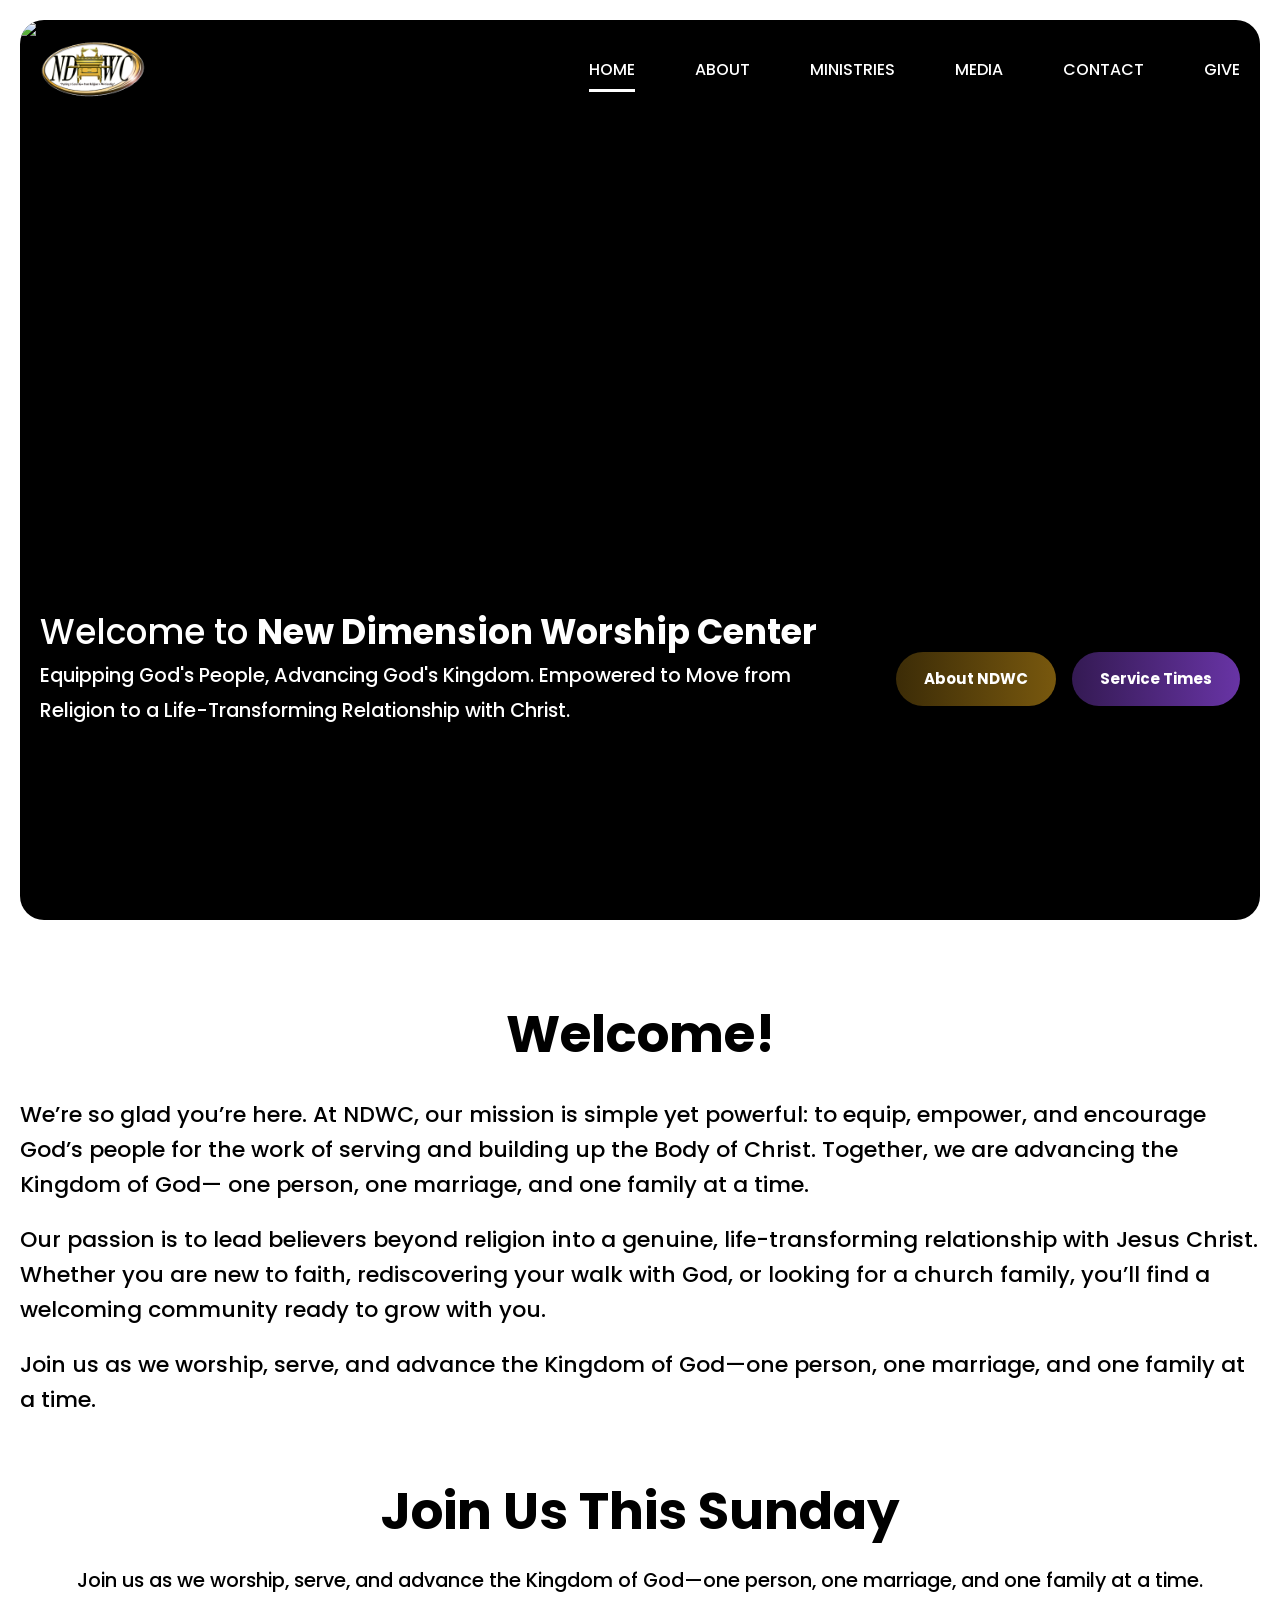
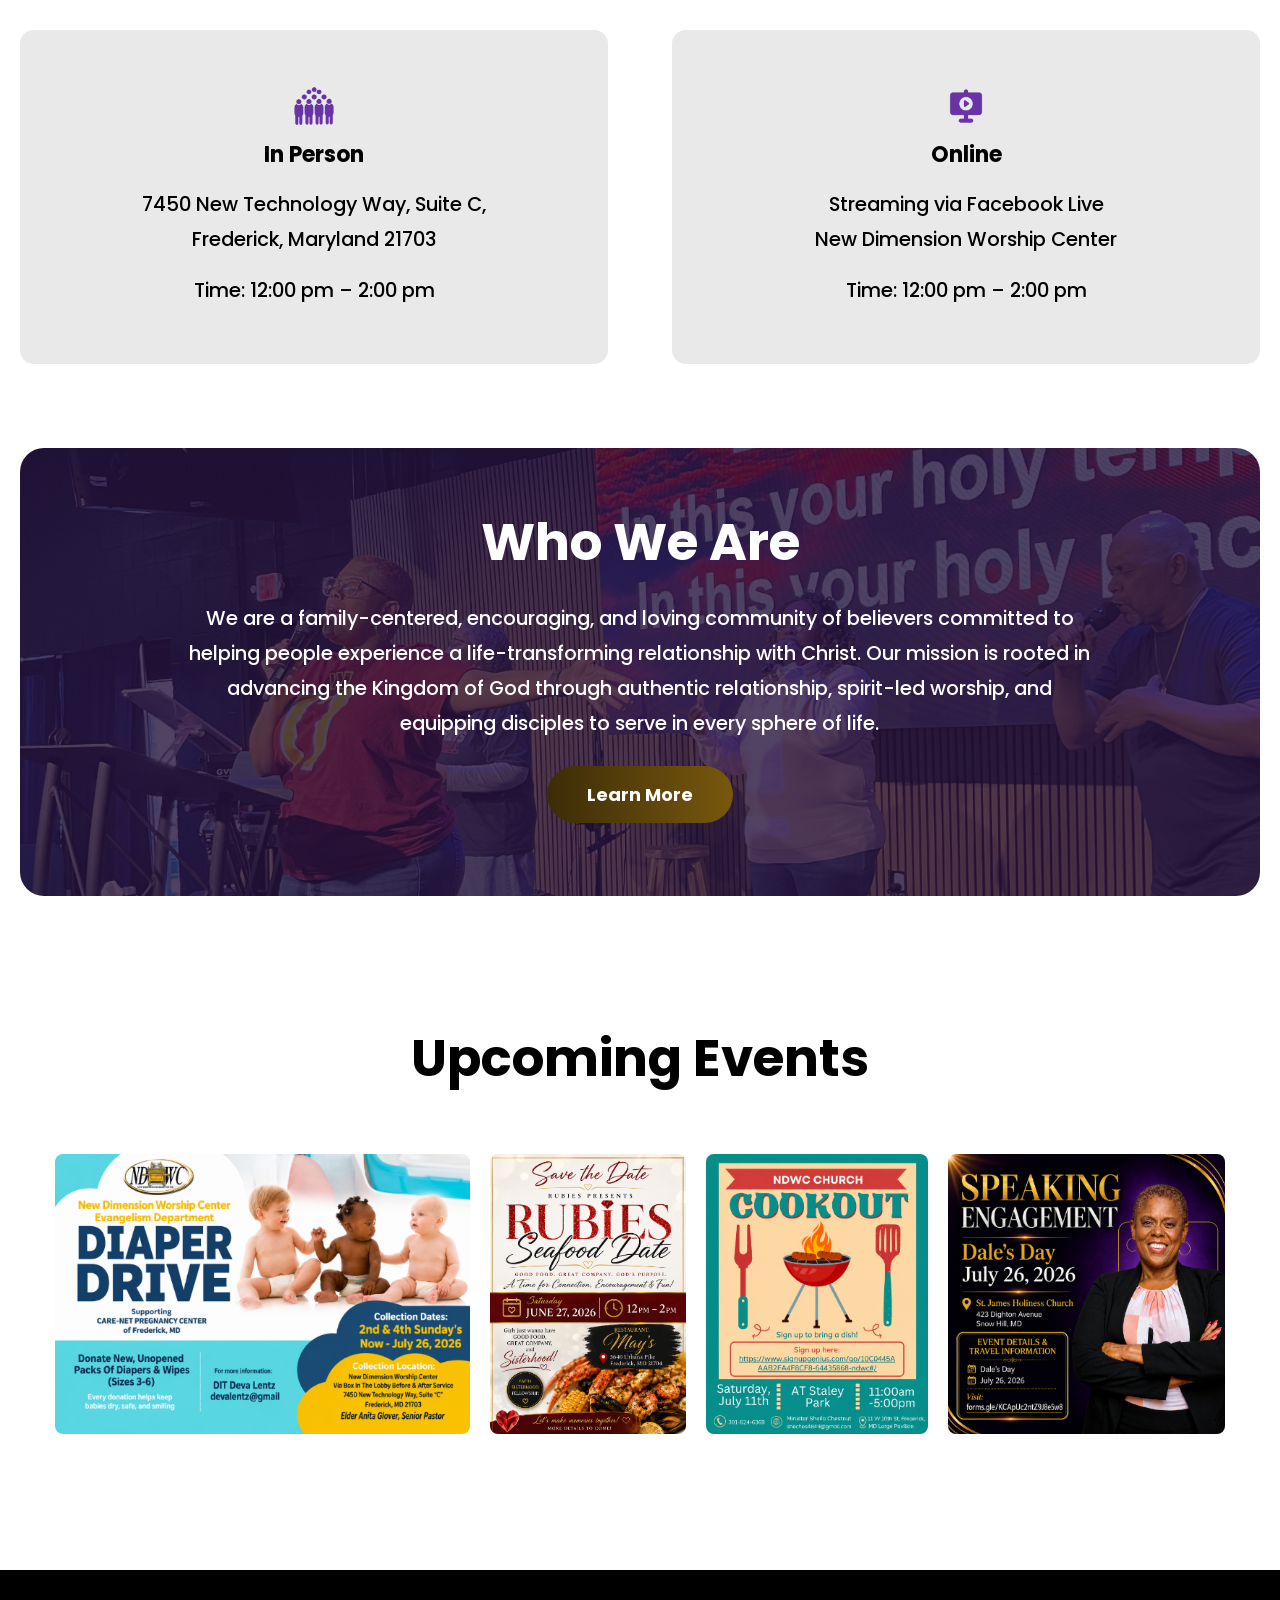
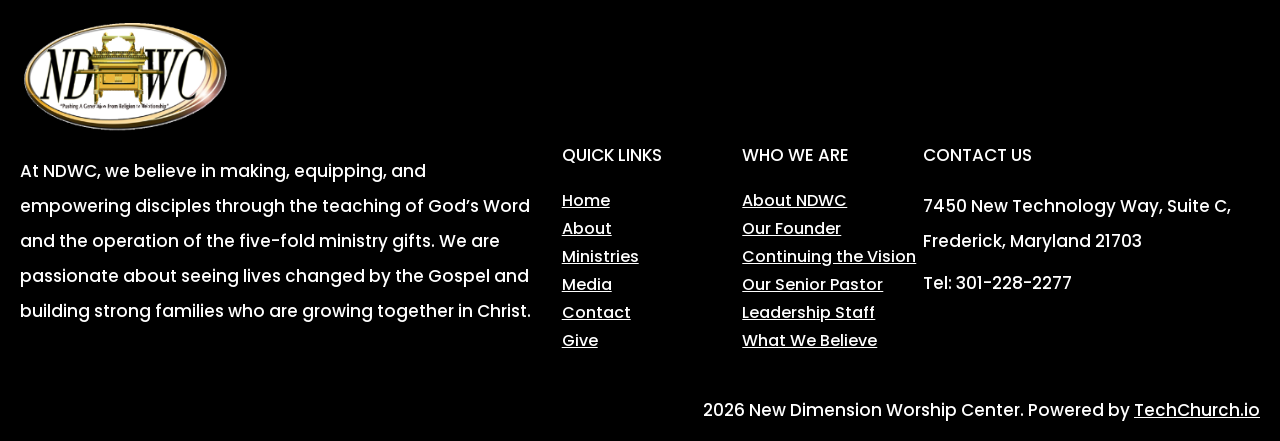
==== index.html @ 362e51f1 "mobile nav updates" ====
<!DOCTYPE html>
<html lang="en">
<head>
    <meta charset="UTF-8">
    <meta name="viewport" content="width=device-width, initial-scale=1.0">
    <meta name="description" content=" Making Possibilities Happen in a
Place That Feels Like">
<link rel="stylesheet" href="src/output.css">
<link rel="icon" href="assets/images/Image 1.svg" type="image/x-icon">
  <link rel="stylesheet" href="https://unpkg.com/aos@next/dist/aos.css" />

    <title>New Dimension Worship Center</title>
</head>
<body>
  <div class="min-h-screen bg-white text-black">
    <!-- Hero + Navbar (matches Home.png layout) -->
    <header class="relative overflow-hidden rounded-3xl bg-black m-5 min-h-[100vh]">
      <div class="absolute inset-0">
        <img
          src="assets/images/home-hero-bg.png"
          alt="Hero background"
          class="h-full w-full object-cover object-center"
        />
       
      </div>

      <nav id="mainNavbar" class="relative z-20">
        <div class="mx-auto flex max-w-[1380px] items-center justify-between px-5 py-5">
          <a href="index.html" class="flex items-center gap-2" aria-label="Home">
            <img
              src="assets/images/Transparent-Logo_logo.png"
              alt="NDWC logo"
              class="h-15 w-auto"
            />
            <span class="sr-only">Home</span>
          </a>

          <!-- Desktop nav -->
          <div class="hidden items-center gap-15 text-[16px] font-medium text-white lg:flex">
            <a href="index.html" class=" hover:opacity-100 nav-link " id="active">Home</a>

            <div class="relative dropdown-container">
              <a href="about.html" class="flex items-center nav-link gap-2  hover:opacity-100">
                About
               
              </a>
             <div class="dropdown-menu absolute left-0 top-full mt-3 hidden w-56 rounded-xl bg-white py-2 shadow-2xl ring-1 ring-white/10">
                <a href="about.html#about-ndwc" class="dropdown">About NDWC</a>
                <a href="about.html#our-founder" class="dropdown">Our Founder</a>
                <a href="about.html#continuing-the-vision" class="dropdown">Continuing the Vision</a>
                <a href="about.html#our-senior-pastor" class="dropdown">Our Senior Pastor</a>
                <a href="about.html#ministerial-staff" class="dropdown">Leadership Staff</a>
                <a href="about.html#what-we-believe" class="dropdown">What We Believe</a>
              </div>
            </div>

             <div class="relative dropdown-container">
              <a href="ministries.html" class="flex items-center nav-link gap-2  hover:opacity-100" >
                Ministries
               
              </a>
             <div class="dropdown-menu absolute left-0 top-full mt-3 hidden w-56 rounded-xl bg-white py-2 shadow-2xl ring-1 ring-white/10">
                <a href="ministries.html#ministry-structure" class="dropdown">Ministry Structure</a>
                <a href="ministries.html#how-we-serve" class="dropdown">How We Serve</a>
                <a href="ministries.html#marriage-ministry" class="dropdown">Marriage Ministry </a>
                <a href="ministries.html#men-ministry" class="dropdown">Men’s Ministry</a>
                <a href="ministries.html#women-ministry" class="dropdown">Women’s Ministry</a>
                <a href="ministries.html#childeren-youth" class="dropdown">Children, Youth & Teens </a>
                <a href="ministries.html#young-adult" class="dropdown">Young Adults</a>
              </div>
            </div>
            <a href="media.html" class=" hover:opacity-100 nav-link">Media</a>
            <a href="contact.html" class=" hover:opacity-100 nav-link">Contact</a>
            <a href="give.html" class=" hover:opacity-100 nav-link">Give</a>
          </div>

          <!-- Mobile toggle -->
          <div class="lg:hidden">
            <button onclick="toggleMenu()" id="menuToggleBtn" aria-label="Open menu">
              <svg id="menuIcon" class="h-7 w-7 text-white" fill="none" stroke="currentColor" viewBox="0 0 24 24">
                <path id="menuIconPath" stroke-linecap="round" stroke-linejoin="round" stroke-width="2"
                  d="M4 6h16M4 12h16M4 18h16" />
              </svg>
            </button>
          </div>
        </div>

        <!-- Mobile Menu -->
        <div id="mobileMenu" class="lg:hidden hidden border-t border-white/10 bg-black/90 px-5 py-5">
          <nav class="flex flex-col gap-4 text-sm font-bold uppercase text-white">
            <a href="index.html" class="mobile-link">Home</a>
            
            <div>
              <button class="mobile-dropdown-toggle flex items-center justify-between w-full text-left hover:opacity-80">About
                <svg class="w-4 h-4 transition-transform" fill="none" stroke="currentColor" viewBox="0 0 24 24">
                  <path stroke-linecap="round" stroke-linejoin="round" stroke-width="2" d="M19 14l-7 7m0 0l-7-7m7 7V3"/>
                </svg>
              </button>
              <div class="mobile-submenu overflow-hidden" style="max-height: 0px;">
                <a href="about.html#about-ndwc" class="mobile-link block pl-4 py-2">About NDWC</a>
                <a href="about.html#our-founder" class="mobile-link block pl-4 py-2">Our Founder</a>
                <a href="about.html#continuing-the-vision" class="mobile-link block pl-4 py-2">Continuing the Vision</a>
                <a href="about.html#our-senior-pastor" class="mobile-link block pl-4 py-2">Our Senior Pastor</a>
                <a href="about.html#ministerial-staff" class="mobile-link block pl-4 py-2">Leadership Staff</a>
                <a href="about.html#what-we-believe" class="mobile-link block pl-4 py-2">What We Believe</a>
              </div>
            </div>
            
            <div>
              <button class="mobile-dropdown-toggle flex items-center justify-between w-full text-left hover:opacity-80">Ministries
                <svg class="w-4 h-4 transition-transform" fill="none" stroke="currentColor" viewBox="0 0 24 24">
                  <path stroke-linecap="round" stroke-linejoin="round" stroke-width="2" d="M19 14l-7 7m0 0l-7-7m7 7V3"/>
                </svg>
              </button>
              <div class="mobile-submenu overflow-hidden" style="max-height: 0px;">
                <a href="ministries.html#ministry-structure" class="mobile-link block pl-4 py-2">Ministry Structure</a>
                <a href="ministries.html#how-we-serve" class="mobile-link block pl-4 py-2">How We Serve</a>
                <a href="ministries.html#marriage-ministry" class="mobile-link block pl-4 py-2">Marriage Ministry</a>
                <a href="ministries.html#men-ministry" class="mobile-link block pl-4 py-2">Men's Ministry</a>
                <a href="ministries.html#women-ministry" class="mobile-link block pl-4 py-2">Women's Ministry</a>
                <a href="ministries.html#childeren-youth" class="mobile-link block pl-4 py-2">Children, Youth & Teens</a>
                <a href="ministries.html#young-adult" class="mobile-link block pl-4 py-2">Young Adults</a>
              </div>
            </div>
            
            <a href="media.html" class="mobile-link">Media</a>
            <a href="contact.html" class="mobile-link">Contact</a>
            <a href="give.html" class="mobile-link">Give</a>
          </nav>
        </div>
      </nav>

      <div class="relative z-10 mx-auto max-w-[1380px] px-5 pb-10 pt-[33vh] md:pt-[43vh] lg:pt-[54vh]">
        <div class="flex  flex-col md:flex-row justify-between  gap-10 ">
          <div class=" text-white max-w-[100%] md:max-w-[67%]">
            <h3 >Welcome to <span class="font-bold"> New Dimension Worship Center </span></h3>
            <p class="small-p">
              Equipping God's People, Advancing God's Kingdom. Empowered to Move from
              Religion to a Life-Transforming Relationship with Christ.
            </p>
          </div>

          <div class="mt-6 flex flex-wrap gap-4 items-center max-w-[100%] md:max-w-[33%] ">
            <a href="about.html#about-ndwc" class="btn">About NDWC</a>
            <a href="#times" class="transparent-btn">Service Times</a>
          </div>
        </div>
      </div>
    </header>

    <!-- Welcome -->
    <section class="mx-auto max-w-[1320px] px-5 py-14 ">
      <h2 class="large-heading text-center">Welcome!</h2>
      <div class="mx-auto mt-6 space-y-5  leading-6 ">
        <p>
          We’re so glad you’re here. At NDWC, our mission is simple yet powerful: to equip, empower, and encourage God’s
          people for the work of serving and building up the Body of Christ. Together, we are advancing the Kingdom of God—
          one person, one marriage, and one family at a time.
        </p>
        <p>
          Our passion is to lead believers beyond religion into a genuine, life-transforming relationship with Jesus Christ.
          Whether you are new to faith, rediscovering your walk with God, or looking for a church family, you’ll find a
          welcoming community ready to grow with you.
        </p>
        <p>
          Join us as we worship, serve, and advance the Kingdom of God—one person, one marriage, and one family at a time.
        </p>
      </div>
    </section>

    <!-- Join Us This Sunday -->
    <section class="mx-auto max-w-[1280px] px-5 pb-16 text-center" id="times">
      <h2 class="large-heading text-center">Join Us This Sunday</h2>
      <p class=" mt-3 small-p ">
      Join us as we worship, serve, and advance the Kingdom of God—one person, one marriage, and one family at a time. </p>

      <div class="mt-8 grid grid-cols-1 gap-6 md:gap-10 lg:gap-16 md:grid-cols-2">
        <div class="rounded-[14px] bg-[#e9e9e9] px-6 py-10 md:py-14 text-center">
          <img src="assets/images/In_person.svg" alt="In person" class="mx-auto h-10 w-10" />
          <h4 class="mt-3 font-bold">In Person</h4>
          <p class="mt-4 small-p">
            7450 New Technology Way, Suite C,<br />
            Frederick, Maryland 21703
          </p>
          <p class="mt-4 small-p">Time: 12:00 pm – 2:00 pm</p>
        </div>

        <div class="rounded-[14px] bg-[#e9e9e9] px-6 py-10 md:py-14 text-center">
          <img src="assets/images/online.svg" alt="Online" class="mx-auto h-10 w-10" />
          <h4 class="mt-3 font-bold">Online</h4>
          <p class="mt-4 small-p">
            Streaming via Facebook Live<br />
            New Dimension Worship Center
          </p>
          <p class="mt-4 small-p">Time: 12:00 pm – 2:00 pm</p>
        </div>
      </div>
    </section>

    <!-- Who We Are -->
    <section class="mx-auto  m-5 px-5 pb-16">
      <div class="rounded-3xl  px-6 py-10 text-center text-white md:px-14 md:py-14 relative">

          <img
    src="assets/images/who-we-are.png"
    alt="who we are"
    class="absolute inset-0 w-full h-full object-cover rounded-3xl"
  />
  <!-- <div class="absolute inset-0 bg-[rgba(104,52,165,0.5)] rounded-3xl"></div> -->
<div class="relative z-10">
        <h2 class="text-white large-heading">Who We Are</h2>
        <p class="mx-auto mt-5 max-w-full md:max-w-[82%] small-p leading-6 text-white">
          We are a family-centered, encouraging, and loving community of believers committed to helping people experience a
          life-transforming relationship with Christ. Our mission is rooted in advancing the Kingdom of God through
          authentic relationship, spirit-led worship, and equipping disciples to serve in every sphere of life.
        </p>
        <div class="mt-10 pb-2 mb-2 md:mb-6">
          <a href="about.html#about-ndwc" class="large-btn">Learn More</a>
        </div>
        </div>
      </div>
    </section>

    <!-- Upcoming Events -->

<section class="mx-auto max-w-[1250px] pt-10 px-5 pb-20 text-center">
  <h2 class="large-heading">Upcoming Events</h2>

  <div class="mx-auto max-w-[1320px] flex flex-col md:flex-row gap-5 px-5 py-14">
    <div class="img-card" onclick="openLightbox('assets/images/diaper_drive.png', 'Diaper Drive')">
      <img src="assets/images/diaper_drive.png" alt="Diaper Drive">
    </div>
    <div class="img-card" onclick="openLightbox('assets/images/bubies.png', 'Bubies')">
      <img src="assets/images/bubies.png" alt="Bubies">
    </div>
    <div class="img-card" onclick="openLightbox('assets/images/cookout.png', 'Cookout')">
      <img src="assets/images/cookout.png" alt="Cookout">
    </div>
    <div class="img-card" onclick="openLightbox('assets/images/speaking_engagement_day.png', 'Speaking Engagement Day')">
      <img src="assets/images/speaking_engagement_day.png" alt="Speaking Engagement Day">
    </div>
  </div>
</section>

<!-- Lightbox -->
<div class="lightbox-overlay" id="lightboxOverlay" onclick="closeLightbox(event)">
  <div class="lightbox-inner" onclick="event.stopPropagation()">
    <div class="lightbox-close" onclick="closeLightbox()" aria-label="Close">&times;</div>
    <img id="lightboxImg" src="" alt="">
  </div>
</div>



    <!-- Footer -->
    <footer class="bg-black text-white">
      <div class="mx-auto max-w-[1380px] px-5 py-12">
         <div class="md:col-span-3">
            <img src="assets/images/Transparent-Logo_logo.png" alt="NDWC Logo" class="h-30 w-auto" />
            
          </div>
        <div class="grid grid-cols-1 gap-6 md:grid-cols-4 lg:grid-cols-7">
          <div class="md:col-span-3">
                       <p class="mt-4 footer-p">
              At NDWC, we believe in making, equipping, and empowering disciples through the teaching of God’s Word and the operation of the five-fold ministry gifts. We are passionate about seeing lives changed by the Gospel and building strong families who are growing together in Christ. 
            </p>
          </div>

          <div>
            <p class="footer-p" >QUICK LINKS</p>
            <ul class="mt-4 space-y-1  text-white">
              <li><a class="footer-link" href="index.html">Home</a></li>
              <li><a class="footer-link" href="about.html">About</a></li>
              <li><a class="footer-link" href="ministries.html">Ministries</a></li>
              <li><a class="footer-link" href="media.html">Media</a></li>
              <li><a class="footer-link" href="contact.html">Contact</a></li>
              <li><a class="footer-link" href="give.html">Give</a></li>
            </ul>
          </div>

          <div class="w-[180px] pr-1">
            <p class="footer-p" >WHO WE ARE</p>
            <ul class="mt-4 space-y-1  text-white">
              <li><a class="footer-link" href="about.html">About NDWC</a></li>
              <li><a class="footer-link" href="about.html#our-founder">Our Founder</a></li>
              <li><a class="footer-link" href="about.html#continuing-the-vision">Continuing the Vision</a></li>
              <li><a class="footer-link" href="about.html#our-senior-pastor">Our Senior Pastor</a></li>
              <li><a class="footer-link" href="about.html#ministerial-staff">Leadership Staff</a></li>
              
              <li><a class="footer-link" href="about.html#what-we-believe">What We Believe</a></li>
            
            </ul>
          </div>

          <div class="md:col-span-2">
            <p class="footer-p">CONTACT US</p>
            <div class="mt-4 space-y-3 text-white">
              <p class="footer-p">
                7450 New Technology Way, Suite C,<br />
                Frederick, Maryland 21703
              </p>
              <a href="tel:301-228-2277" class="footer-p">Tel: 301-228-2277</a>
            </div>

           
          </div>
        </div>

        <div class="mt-10 ">
          <p class="footer-p float-end">2026 New Dimension Worship Center. Powered by <a href="https://techchurch.io" class="underline hover:text-[#78580E]" target="_blank" rel="noopener">TechChurch.io</a></p>
        </div>
      </div>
    </footer>
  </div>


  <script src="assets/script.js" ></script>
    <script src="https://unpkg.com/aos@next/dist/aos.js"></script>
  <script>
    AOS.init();
  </script>
    
</body>
</html>
---- src/output.css ----
/*! tailwindcss v4.1.18 | MIT License | https://tailwindcss.com */
@layer properties;
@layer theme, base, components, utilities;
@layer theme {
  :root, :host {
    --font-sans: ui-sans-serif, system-ui, sans-serif, "Apple Color Emoji",
      "Segoe UI Emoji", "Segoe UI Symbol", "Noto Color Emoji";
    --font-mono: ui-monospace, SFMono-Regular, Menlo, Monaco, Consolas, "Liberation Mono",
      "Courier New", monospace;
    --color-gray-200: oklch(92.8% 0.006 264.531);
    --color-gray-700: oklch(37.3% 0.034 259.733);
    --color-black: #000;
    --color-white: #fff;
    --spacing: 0.25rem;
    --container-2xl: 42rem;
    --container-3xl: 48rem;
    --container-4xl: 56rem;
    --text-sm: 0.875rem;
    --text-sm--line-height: calc(1.25 / 0.875);
    --text-xl: 1.25rem;
    --text-xl--line-height: calc(1.75 / 1.25);
    --text-2xl: 1.5rem;
    --text-2xl--line-height: calc(2 / 1.5);
    --text-3xl: 1.875rem;
    --text-3xl--line-height: calc(2.25 / 1.875);
    --font-weight-medium: 500;
    --font-weight-bold: 700;
    --radius-md: 0.375rem;
    --radius-xl: 0.75rem;
    --radius-2xl: 1rem;
    --radius-3xl: 1.5rem;
    --default-transition-duration: 150ms;
    --default-transition-timing-function: cubic-bezier(0.4, 0, 0.2, 1);
    --default-font-family: var(--font-sans);
    --default-mono-font-family: var(--font-mono);
  }
}
@layer base {
  *, ::after, ::before, ::backdrop, ::file-selector-button {
    box-sizing: border-box;
    margin: 0;
    padding: 0;
    border: 0 solid;
  }
  html, :host {
    line-height: 1.5;
    -webkit-text-size-adjust: 100%;
    tab-size: 4;
    font-family: var(--default-font-family, ui-sans-serif, system-ui, sans-serif, "Apple Color Emoji", "Segoe UI Emoji", "Segoe UI Symbol", "Noto Color Emoji");
    font-feature-settings: var(--default-font-feature-settings, normal);
    font-variation-settings: var(--default-font-variation-settings, normal);
    -webkit-tap-highlight-color: transparent;
  }
  hr {
    height: 0;
    color: inherit;
    border-top-width: 1px;
  }
  abbr:where([title]) {
    -webkit-text-decoration: underline dotted;
    text-decoration: underline dotted;
  }
  h1, h2, h3, h4, h5, h6 {
    font-size: inherit;
    font-weight: inherit;
  }
  a {
    color: inherit;
    -webkit-text-decoration: inherit;
    text-decoration: inherit;
  }
  b, strong {
    font-weight: bolder;
  }
  code, kbd, samp, pre {
    font-family: var(--default-mono-font-family, ui-monospace, SFMono-Regular, Menlo, Monaco, Consolas, "Liberation Mono", "Courier New", monospace);
    font-feature-settings: var(--default-mono-font-feature-settings, normal);
    font-variation-settings: var(--default-mono-font-variation-settings, normal);
    font-size: 1em;
  }
  small {
    font-size: 80%;
  }
  sub, sup {
    font-size: 75%;
    line-height: 0;
    position: relative;
    vertical-align: baseline;
  }
  sub {
    bottom: -0.25em;
  }
  sup {
    top: -0.5em;
  }
  table {
    text-indent: 0;
    border-color: inherit;
    border-collapse: collapse;
  }
  :-moz-focusring {
    outline: auto;
  }
  progress {
    vertical-align: baseline;
  }
  summary {
    display: list-item;
  }
  ol, ul, menu {
    list-style: none;
  }
  img, svg, video, canvas, audio, iframe, embed, object {
    display: block;
    vertical-align: middle;
  }
  img, video {
    max-width: 100%;
    height: auto;
  }
  button, input, select, optgroup, textarea, ::file-selector-button {
    font: inherit;
    font-feature-settings: inherit;
    font-variation-settings: inherit;
    letter-spacing: inherit;
    color: inherit;
    border-radius: 0;
    background-color: transparent;
    opacity: 1;
  }
  :where(select:is([multiple], [size])) optgroup {
    font-weight: bolder;
  }
  :where(select:is([multiple], [size])) optgroup option {
    padding-inline-start: 20px;
  }
  ::file-selector-button {
    margin-inline-end: 4px;
  }
  ::placeholder {
    opacity: 1;
  }
  @supports (not (-webkit-appearance: -apple-pay-button))  or (contain-intrinsic-size: 1px) {
    ::placeholder {
      color: currentcolor;
      @supports (color: color-mix(in lab, red, red)) {
        color: color-mix(in oklab, currentcolor 50%, transparent);
      }
    }
  }
  textarea {
    resize: vertical;
  }
  ::-webkit-search-decoration {
    -webkit-appearance: none;
  }
  ::-webkit-date-and-time-value {
    min-height: 1lh;
    text-align: inherit;
  }
  ::-webkit-datetime-edit {
    display: inline-flex;
  }
  ::-webkit-datetime-edit-fields-wrapper {
    padding: 0;
  }
  ::-webkit-datetime-edit, ::-webkit-datetime-edit-year-field, ::-webkit-datetime-edit-month-field, ::-webkit-datetime-edit-day-field, ::-webkit-datetime-edit-hour-field, ::-webkit-datetime-edit-minute-field, ::-webkit-datetime-edit-second-field, ::-webkit-datetime-edit-millisecond-field, ::-webkit-datetime-edit-meridiem-field {
    padding-block: 0;
  }
  ::-webkit-calendar-picker-indicator {
    line-height: 1;
  }
  :-moz-ui-invalid {
    box-shadow: none;
  }
  button, input:where([type="button"], [type="reset"], [type="submit"]), ::file-selector-button {
    appearance: button;
  }
  ::-webkit-inner-spin-button, ::-webkit-outer-spin-button {
    height: auto;
  }
  [hidden]:where(:not([hidden="until-found"])) {
    display: none !important;
  }
}
@layer utilities {
  .sr-only {
    position: absolute;
    width: 1px;
    height: 1px;
    padding: 0;
    margin: -1px;
    overflow: hidden;
    clip-path: inset(50%);
    white-space: nowrap;
    border-width: 0;
  }
  .absolute {
    position: absolute;
  }
  .fixed {
    position: fixed;
  }
  .relative {
    position: relative;
  }
  .inset-0 {
    inset: calc(var(--spacing) * 0);
  }
  .top-0 {
    top: calc(var(--spacing) * 0);
  }
  .top-full {
    top: 100%;
  }
  .right-0 {
    right: calc(var(--spacing) * 0);
  }
  .left-0 {
    left: calc(var(--spacing) * 0);
  }
  .z-10 {
    z-index: 10;
  }
  .z-20 {
    z-index: 20;
  }
  .z-50 {
    z-index: 50;
  }
  .float-end {
    float: inline-end;
  }
  .m-5 {
    margin: calc(var(--spacing) * 5);
  }
  .mx-auto {
    margin-inline: auto;
  }
  .my-5 {
    margin-block: calc(var(--spacing) * 5);
  }
  .mt-2 {
    margin-top: calc(var(--spacing) * 2);
  }
  .mt-3 {
    margin-top: calc(var(--spacing) * 3);
  }
  .mt-4 {
    margin-top: calc(var(--spacing) * 4);
  }
  .mt-5 {
    margin-top: calc(var(--spacing) * 5);
  }
  .mt-6 {
    margin-top: calc(var(--spacing) * 6);
  }
  .mt-7 {
    margin-top: calc(var(--spacing) * 7);
  }
  .mt-8 {
    margin-top: calc(var(--spacing) * 8);
  }
  .mt-10 {
    margin-top: calc(var(--spacing) * 10);
  }
  .mt-12 {
    margin-top: calc(var(--spacing) * 12);
  }
  .mt-30 {
    margin-top: calc(var(--spacing) * 30);
  }
  .mb-2 {
    margin-bottom: calc(var(--spacing) * 2);
  }
  .mb-10 {
    margin-bottom: calc(var(--spacing) * 10);
  }
  .block {
    display: block;
  }
  .flex {
    display: flex;
  }
  .grid {
    display: grid;
  }
  .hidden {
    display: none;
  }
  .inline {
    display: inline;
  }
  .table {
    display: table;
  }
  .h-4 {
    height: calc(var(--spacing) * 4);
  }
  .h-7 {
    height: calc(var(--spacing) * 7);
  }
  .h-8 {
    height: calc(var(--spacing) * 8);
  }
  .h-10 {
    height: calc(var(--spacing) * 10);
  }
  .h-15 {
    height: calc(var(--spacing) * 15);
  }
  .h-30 {
    height: calc(var(--spacing) * 30);
  }
  .h-\[300px\] {
    height: 300px;
  }
  .h-auto {
    height: auto;
  }
  .h-full {
    height: 100%;
  }
  .max-h-0 {
    max-height: calc(var(--spacing) * 0);
  }
  .max-h-\[1000px\] {
    max-height: 1000px;
  }
  .min-h-\[40vh\] {
    min-height: 40vh;
  }
  .min-h-\[100vh\] {
    min-height: 100vh;
  }
  .min-h-\[250px\] {
    min-height: 250px;
  }
  .min-h-\[350px\] {
    min-height: 350px;
  }
  .min-h-screen {
    min-height: 100vh;
  }
  .w-4 {
    width: calc(var(--spacing) * 4);
  }
  .w-4xl {
    width: var(--container-4xl);
  }
  .w-7 {
    width: calc(var(--spacing) * 7);
  }
  .w-8 {
    width: calc(var(--spacing) * 8);
  }
  .w-10 {
    width: calc(var(--spacing) * 10);
  }
  .w-25 {
    width: calc(var(--spacing) * 25);
  }
  .w-30 {
    width: calc(var(--spacing) * 30);
  }
  .w-45 {
    width: calc(var(--spacing) * 45);
  }
  .w-56 {
    width: calc(var(--spacing) * 56);
  }
  .w-\[100\%\] {
    width: 100%;
  }
  .w-\[180px\] {
    width: 180px;
  }
  .w-auto {
    width: auto;
  }
  .w-full {
    width: 100%;
  }
  .max-w-\[65\%\] {
    max-width: 65%;
  }
  .max-w-\[100\%\] {
    max-width: 100%;
  }
  .max-w-\[1200px\] {
    max-width: 1200px;
  }
  .max-w-\[1250px\] {
    max-width: 1250px;
  }
  .max-w-\[1280px\] {
    max-width: 1280px;
  }
  .max-w-\[1320px\] {
    max-width: 1320px;
  }
  .max-w-\[1350px\] {
    max-width: 1350px;
  }
  .max-w-\[1380px\] {
    max-width: 1380px;
  }
  .max-w-full {
    max-width: 100%;
  }
  .flex-grow {
    flex-grow: 1;
  }
  .grow {
    flex-grow: 1;
  }
  .border-collapse {
    border-collapse: collapse;
  }
  .scale-y-0 {
    --tw-scale-y: 0%;
    scale: var(--tw-scale-x) var(--tw-scale-y);
  }
  .scale-y-100 {
    --tw-scale-y: 100%;
    scale: var(--tw-scale-x) var(--tw-scale-y);
  }
  .rotate-90 {
    rotate: 90deg;
  }
  .rotate-180 {
    rotate: 180deg;
  }
  .transform {
    transform: var(--tw-rotate-x,) var(--tw-rotate-y,) var(--tw-rotate-z,) var(--tw-skew-x,) var(--tw-skew-y,);
  }
  .cursor-pointer {
    cursor: pointer;
  }
  .resize {
    resize: both;
  }
  .list-none {
    list-style-type: none;
  }
  .grid-cols-1 {
    grid-template-columns: repeat(1, minmax(0, 1fr));
  }
  .grid-cols-2 {
    grid-template-columns: repeat(2, minmax(0, 1fr));
  }
  .flex-col {
    flex-direction: column;
  }
  .flex-wrap {
    flex-wrap: wrap;
  }
  .items-center {
    align-items: center;
  }
  .items-end {
    align-items: flex-end;
  }
  .justify-between {
    justify-content: space-between;
  }
  .justify-center {
    justify-content: center;
  }
  .gap-2 {
    gap: calc(var(--spacing) * 2);
  }
  .gap-3 {
    gap: calc(var(--spacing) * 3);
  }
  .gap-4 {
    gap: calc(var(--spacing) * 4);
  }
  .gap-5 {
    gap: calc(var(--spacing) * 5);
  }
  .gap-6 {
    gap: calc(var(--spacing) * 6);
  }
  .gap-8 {
    gap: calc(var(--spacing) * 8);
  }
  .gap-10 {
    gap: calc(var(--spacing) * 10);
  }
  .gap-15 {
    gap: calc(var(--spacing) * 15);
  }
  .gap-20 {
    gap: calc(var(--spacing) * 20);
  }
  .space-y-1 {
    :where(& > :not(:last-child)) {
      --tw-space-y-reverse: 0;
      margin-block-start: calc(calc(var(--spacing) * 1) * var(--tw-space-y-reverse));
      margin-block-end: calc(calc(var(--spacing) * 1) * calc(1 - var(--tw-space-y-reverse)));
    }
  }
  .space-y-3 {
    :where(& > :not(:last-child)) {
      --tw-space-y-reverse: 0;
      margin-block-start: calc(calc(var(--spacing) * 3) * var(--tw-space-y-reverse));
      margin-block-end: calc(calc(var(--spacing) * 3) * calc(1 - var(--tw-space-y-reverse)));
    }
  }
  .space-y-5 {
    :where(& > :not(:last-child)) {
      --tw-space-y-reverse: 0;
      margin-block-start: calc(calc(var(--spacing) * 5) * var(--tw-space-y-reverse));
      margin-block-end: calc(calc(var(--spacing) * 5) * calc(1 - var(--tw-space-y-reverse)));
    }
  }
  .space-y-6 {
    :where(& > :not(:last-child)) {
      --tw-space-y-reverse: 0;
      margin-block-start: calc(calc(var(--spacing) * 6) * var(--tw-space-y-reverse));
      margin-block-end: calc(calc(var(--spacing) * 6) * calc(1 - var(--tw-space-y-reverse)));
    }
  }
  .gap-x-10 {
    column-gap: calc(var(--spacing) * 10);
  }
  .gap-y-6 {
    row-gap: calc(var(--spacing) * 6);
  }
  .overflow-hidden {
    overflow: hidden;
  }
  .rounded-2xl {
    border-radius: var(--radius-2xl);
  }
  .rounded-3xl {
    border-radius: var(--radius-3xl);
  }
  .rounded-\[14px\] {
    border-radius: 14px;
  }
  .rounded-md {
    border-radius: var(--radius-md);
  }
  .rounded-xl {
    border-radius: var(--radius-xl);
  }
  .border {
    border-style: var(--tw-border-style);
    border-width: 1px;
  }
  .border-t {
    border-top-style: var(--tw-border-style);
    border-top-width: 1px;
  }
  .border-white {
    border-color: var(--color-white);
  }
  .border-white\/10 {
    border-color: color-mix(in srgb, #fff 10%, transparent);
    @supports (color: color-mix(in lab, red, red)) {
      border-color: color-mix(in oklab, var(--color-white) 10%, transparent);
    }
  }
  .bg-\[\#DEDEDE\] {
    background-color: #DEDEDE;
  }
  .bg-\[\#F8F8F8\] {
    background-color: #F8F8F8;
  }
  .bg-\[\#e9e9e9\] {
    background-color: #e9e9e9;
  }
  .bg-\[rgba\(104\,52\,165\,0\.5\)\] {
    background-color: rgba(104,52,165,0.5);
  }
  .bg-black {
    background-color: var(--color-black);
  }
  .bg-black\/90 {
    background-color: color-mix(in srgb, #000 90%, transparent);
    @supports (color: color-mix(in lab, red, red)) {
      background-color: color-mix(in oklab, var(--color-black) 90%, transparent);
    }
  }
  .bg-white {
    background-color: var(--color-white);
  }
  .bg-\[linear-gradient\(1deg\,rgba\(0\,0\,0\,0\.96\)_0\%\,rgba\(104\,52\,165\,1\)_94\%\)\] {
    background-image: linear-gradient(1deg,rgba(0,0,0,0.96) 0%,rgba(104,52,165,1) 94%);
  }
  .bg-\[linear-gradient\(1deg\,rgba\(104\,52\,165\,1\)_0\%\,rgba\(0\,0\,0\,0\.96\)_94\%\)\] {
    background-image: linear-gradient(1deg,rgba(104,52,165,1) 0%,rgba(0,0,0,0.96) 94%);
  }
  .object-cover {
    object-fit: cover;
  }
  .object-\[50\%_20\%\] {
    object-position: 50% 20%;
  }
  .object-\[50\%_30\%\] {
    object-position: 50% 30%;
  }
  .object-\[50\%_40\%\] {
    object-position: 50% 40%;
  }
  .object-center {
    object-position: center;
  }
  .p-4 {
    padding: calc(var(--spacing) * 4);
  }
  .p-5 {
    padding: calc(var(--spacing) * 5);
  }
  .px-4 {
    padding-inline: calc(var(--spacing) * 4);
  }
  .px-5 {
    padding-inline: calc(var(--spacing) * 5);
  }
  .px-6 {
    padding-inline: calc(var(--spacing) * 6);
  }
  .px-10 {
    padding-inline: calc(var(--spacing) * 10);
  }
  .py-2 {
    padding-block: calc(var(--spacing) * 2);
  }
  .py-4 {
    padding-block: calc(var(--spacing) * 4);
  }
  .py-5 {
    padding-block: calc(var(--spacing) * 5);
  }
  .py-6 {
    padding-block: calc(var(--spacing) * 6);
  }
  .py-8 {
    padding-block: calc(var(--spacing) * 8);
  }
  .py-10 {
    padding-block: calc(var(--spacing) * 10);
  }
  .py-12 {
    padding-block: calc(var(--spacing) * 12);
  }
  .py-14 {
    padding-block: calc(var(--spacing) * 14);
  }
  .py-15 {
    padding-block: calc(var(--spacing) * 15);
  }
  .py-20 {
    padding-block: calc(var(--spacing) * 20);
  }
  .pt-10 {
    padding-top: calc(var(--spacing) * 10);
  }
  .pt-\[33vh\] {
    padding-top: 33vh;
  }
  .pr-1 {
    padding-right: calc(var(--spacing) * 1);
  }
  .pb-2 {
    padding-bottom: calc(var(--spacing) * 2);
  }
  .pb-10 {
    padding-bottom: calc(var(--spacing) * 10);
  }
  .pb-16 {
    padding-bottom: calc(var(--spacing) * 16);
  }
  .pb-20 {
    padding-bottom: calc(var(--spacing) * 20);
  }
  .pl-4 {
    padding-left: calc(var(--spacing) * 4);
  }
  .text-center {
    text-align: center;
  }
  .text-left {
    text-align: left;
  }
  .text-sm {
    font-size: var(--text-sm);
    line-height: var(--tw-leading, var(--text-sm--line-height));
  }
  .text-\[16px\] {
    font-size: 16px;
  }
  .leading-5 {
    --tw-leading: calc(var(--spacing) * 5);
    line-height: calc(var(--spacing) * 5);
  }
  .leading-6 {
    --tw-leading: calc(var(--spacing) * 6);
    line-height: calc(var(--spacing) * 6);
  }
  .leading-10 {
    --tw-leading: calc(var(--spacing) * 10);
    line-height: calc(var(--spacing) * 10);
  }
  .font-bold {
    --tw-font-weight: var(--font-weight-bold);
    font-weight: var(--font-weight-bold);
  }
  .font-medium {
    --tw-font-weight: var(--font-weight-medium);
    font-weight: var(--font-weight-medium);
  }
  .tracking-\[5px\] {
    --tw-tracking: 5px;
    letter-spacing: 5px;
  }
  .text-black {
    color: var(--color-black);
  }
  .text-white {
    color: var(--color-white);
  }
  .uppercase {
    text-transform: uppercase;
  }
  .italic {
    font-style: italic;
  }
  .underline {
    text-decoration-line: underline;
  }
  .opacity-0 {
    opacity: 0%;
  }
  .opacity-100 {
    opacity: 100%;
  }
  .shadow-2xl {
    --tw-shadow: 0 25px 50px -12px var(--tw-shadow-color, rgb(0 0 0 / 0.25));
    box-shadow: var(--tw-inset-shadow), var(--tw-inset-ring-shadow), var(--tw-ring-offset-shadow), var(--tw-ring-shadow), var(--tw-shadow);
  }
  .ring-1 {
    --tw-ring-shadow: var(--tw-ring-inset,) 0 0 0 calc(1px + var(--tw-ring-offset-width)) var(--tw-ring-color, currentcolor);
    box-shadow: var(--tw-inset-shadow), var(--tw-inset-ring-shadow), var(--tw-ring-offset-shadow), var(--tw-ring-shadow), var(--tw-shadow);
  }
  .ring-white {
    --tw-ring-color: var(--color-white);
  }
  .ring-white\/10 {
    --tw-ring-color: color-mix(in srgb, #fff 10%, transparent);
    @supports (color: color-mix(in lab, red, red)) {
      --tw-ring-color: color-mix(in oklab, var(--color-white) 10%, transparent);
    }
  }
  .outline {
    outline-style: var(--tw-outline-style);
    outline-width: 1px;
  }
  .backdrop-filter {
    -webkit-backdrop-filter: var(--tw-backdrop-blur,) var(--tw-backdrop-brightness,) var(--tw-backdrop-contrast,) var(--tw-backdrop-grayscale,) var(--tw-backdrop-hue-rotate,) var(--tw-backdrop-invert,) var(--tw-backdrop-opacity,) var(--tw-backdrop-saturate,) var(--tw-backdrop-sepia,);
    backdrop-filter: var(--tw-backdrop-blur,) var(--tw-backdrop-brightness,) var(--tw-backdrop-contrast,) var(--tw-backdrop-grayscale,) var(--tw-backdrop-hue-rotate,) var(--tw-backdrop-invert,) var(--tw-backdrop-opacity,) var(--tw-backdrop-saturate,) var(--tw-backdrop-sepia,);
  }
  .transition {
    transition-property: color, background-color, border-color, outline-color, text-decoration-color, fill, stroke, --tw-gradient-from, --tw-gradient-via, --tw-gradient-to, opacity, box-shadow, transform, translate, scale, rotate, filter, -webkit-backdrop-filter, backdrop-filter, display, content-visibility, overlay, pointer-events;
    transition-timing-function: var(--tw-ease, var(--default-transition-timing-function));
    transition-duration: var(--tw-duration, var(--default-transition-duration));
  }
  .transition-colors {
    transition-property: color, background-color, border-color, outline-color, text-decoration-color, fill, stroke, --tw-gradient-from, --tw-gradient-via, --tw-gradient-to;
    transition-timing-function: var(--tw-ease, var(--default-transition-timing-function));
    transition-duration: var(--tw-duration, var(--default-transition-duration));
  }
  .transition-transform {
    transition-property: transform, translate, scale, rotate;
    transition-timing-function: var(--tw-ease, var(--default-transition-timing-function));
    transition-duration: var(--tw-duration, var(--default-transition-duration));
  }
  .group-open\:rotate-0 {
    &:is(:where(.group):is([open], :popover-open, :open) *) {
      rotate: 0deg;
    }
  }
  .group-open\:rotate-180 {
    &:is(:where(.group):is([open], :popover-open, :open) *) {
      rotate: 180deg;
    }
  }
  .hover\:text-\[\#78580E\] {
    &:hover {
      @media (hover: hover) {
        color: #78580E;
      }
    }
  }
  .hover\:opacity-80 {
    &:hover {
      @media (hover: hover) {
        opacity: 80%;
      }
    }
  }
  .hover\:opacity-100 {
    &:hover {
      @media (hover: hover) {
        opacity: 100%;
      }
    }
  }
  .sm\:grid-cols-2 {
    @media (width >= 40rem) {
      grid-template-columns: repeat(2, minmax(0, 1fr));
    }
  }
  .md\:col-span-2 {
    @media (width >= 48rem) {
      grid-column: span 2 / span 2;
    }
  }
  .md\:col-span-3 {
    @media (width >= 48rem) {
      grid-column: span 3 / span 3;
    }
  }
  .md\:mt-5 {
    @media (width >= 48rem) {
      margin-top: calc(var(--spacing) * 5);
    }
  }
  .md\:mt-6 {
    @media (width >= 48rem) {
      margin-top: calc(var(--spacing) * 6);
    }
  }
  .md\:mt-15 {
    @media (width >= 48rem) {
      margin-top: calc(var(--spacing) * 15);
    }
  }
  .md\:mt-70 {
    @media (width >= 48rem) {
      margin-top: calc(var(--spacing) * 70);
    }
  }
  .md\:mb-6 {
    @media (width >= 48rem) {
      margin-bottom: calc(var(--spacing) * 6);
    }
  }
  .md\:mb-15 {
    @media (width >= 48rem) {
      margin-bottom: calc(var(--spacing) * 15);
    }
  }
  .md\:ml-10 {
    @media (width >= 48rem) {
      margin-left: calc(var(--spacing) * 10);
    }
  }
  .md\:h-10 {
    @media (width >= 48rem) {
      height: calc(var(--spacing) * 10);
    }
  }
  .md\:h-\[400px\] {
    @media (width >= 48rem) {
      height: 400px;
    }
  }
  .md\:min-h-\[50vh\] {
    @media (width >= 48rem) {
      min-height: 50vh;
    }
  }
  .md\:w-10 {
    @media (width >= 48rem) {
      width: calc(var(--spacing) * 10);
    }
  }
  .md\:w-15 {
    @media (width >= 48rem) {
      width: calc(var(--spacing) * 15);
    }
  }
  .md\:w-\[40\%\] {
    @media (width >= 48rem) {
      width: 40%;
    }
  }
  .md\:w-\[60\%\] {
    @media (width >= 48rem) {
      width: 60%;
    }
  }
  .md\:w-\[90\%\] {
    @media (width >= 48rem) {
      width: 90%;
    }
  }
  .md\:max-w-\[33\%\] {
    @media (width >= 48rem) {
      max-width: 33%;
    }
  }
  .md\:max-w-\[35\%\] {
    @media (width >= 48rem) {
      max-width: 35%;
    }
  }
  .md\:max-w-\[40\%\] {
    @media (width >= 48rem) {
      max-width: 40%;
    }
  }
  .md\:max-w-\[60\%\] {
    @media (width >= 48rem) {
      max-width: 60%;
    }
  }
  .md\:max-w-\[67\%\] {
    @media (width >= 48rem) {
      max-width: 67%;
    }
  }
  .md\:max-w-\[82\%\] {
    @media (width >= 48rem) {
      max-width: 82%;
    }
  }
  .md\:grid-cols-2 {
    @media (width >= 48rem) {
      grid-template-columns: repeat(2, minmax(0, 1fr));
    }
  }
  .md\:grid-cols-3 {
    @media (width >= 48rem) {
      grid-template-columns: repeat(3, minmax(0, 1fr));
    }
  }
  .md\:grid-cols-4 {
    @media (width >= 48rem) {
      grid-template-columns: repeat(4, minmax(0, 1fr));
    }
  }
  .md\:flex-row {
    @media (width >= 48rem) {
      flex-direction: row;
    }
  }
  .md\:items-start {
    @media (width >= 48rem) {
      align-items: flex-start;
    }
  }
  .md\:justify-between {
    @media (width >= 48rem) {
      justify-content: space-between;
    }
  }
  .md\:justify-start {
    @media (width >= 48rem) {
      justify-content: flex-start;
    }
  }
  .md\:gap-8 {
    @media (width >= 48rem) {
      gap: calc(var(--spacing) * 8);
    }
  }
  .md\:gap-10 {
    @media (width >= 48rem) {
      gap: calc(var(--spacing) * 10);
    }
  }
  .md\:gap-12 {
    @media (width >= 48rem) {
      gap: calc(var(--spacing) * 12);
    }
  }
  .md\:gap-14 {
    @media (width >= 48rem) {
      gap: calc(var(--spacing) * 14);
    }
  }
  .md\:gap-30 {
    @media (width >= 48rem) {
      gap: calc(var(--spacing) * 30);
    }
  }
  .md\:p-5 {
    @media (width >= 48rem) {
      padding: calc(var(--spacing) * 5);
    }
  }
  .md\:p-10 {
    @media (width >= 48rem) {
      padding: calc(var(--spacing) * 10);
    }
  }
  .md\:px-14 {
    @media (width >= 48rem) {
      padding-inline: calc(var(--spacing) * 14);
    }
  }
  .md\:py-14 {
    @media (width >= 48rem) {
      padding-block: calc(var(--spacing) * 14);
    }
  }
  .md\:py-15 {
    @media (width >= 48rem) {
      padding-block: calc(var(--spacing) * 15);
    }
  }
  .md\:py-20 {
    @media (width >= 48rem) {
      padding-block: calc(var(--spacing) * 20);
    }
  }
  .md\:py-30 {
    @media (width >= 48rem) {
      padding-block: calc(var(--spacing) * 30);
    }
  }
  .md\:pt-\[43vh\] {
    @media (width >= 48rem) {
      padding-top: 43vh;
    }
  }
  .lg\:col-span-2 {
    @media (width >= 64rem) {
      grid-column: span 2 / span 2;
    }
  }
  .lg\:col-start-2 {
    @media (width >= 64rem) {
      grid-column-start: 2;
    }
  }
  .lg\:mt-20 {
    @media (width >= 64rem) {
      margin-top: calc(var(--spacing) * 20);
    }
  }
  .lg\:mb-20 {
    @media (width >= 64rem) {
      margin-bottom: calc(var(--spacing) * 20);
    }
  }
  .lg\:flex {
    @media (width >= 64rem) {
      display: flex;
    }
  }
  .lg\:hidden {
    @media (width >= 64rem) {
      display: none;
    }
  }
  .lg\:h-12 {
    @media (width >= 64rem) {
      height: calc(var(--spacing) * 12);
    }
  }
  .lg\:h-\[500px\] {
    @media (width >= 64rem) {
      height: 500px;
    }
  }
  .lg\:min-h-\[70vh\] {
    @media (width >= 64rem) {
      min-height: 70vh;
    }
  }
  .lg\:w-12 {
    @media (width >= 64rem) {
      width: calc(var(--spacing) * 12);
    }
  }
  .lg\:w-\[80\%\] {
    @media (width >= 64rem) {
      width: 80%;
    }
  }
  .lg\:grid-cols-3 {
    @media (width >= 64rem) {
      grid-template-columns: repeat(3, minmax(0, 1fr));
    }
  }
  .lg\:grid-cols-5 {
    @media (width >= 64rem) {
      grid-template-columns: repeat(5, minmax(0, 1fr));
    }
  }
  .lg\:grid-cols-6 {
    @media (width >= 64rem) {
      grid-template-columns: repeat(6, minmax(0, 1fr));
    }
  }
  .lg\:grid-cols-7 {
    @media (width >= 64rem) {
      grid-template-columns: repeat(7, minmax(0, 1fr));
    }
  }
  .lg\:gap-10 {
    @media (width >= 64rem) {
      gap: calc(var(--spacing) * 10);
    }
  }
  .lg\:gap-16 {
    @media (width >= 64rem) {
      gap: calc(var(--spacing) * 16);
    }
  }
  .lg\:p-15 {
    @media (width >= 64rem) {
      padding: calc(var(--spacing) * 15);
    }
  }
  .lg\:py-20 {
    @media (width >= 64rem) {
      padding-block: calc(var(--spacing) * 20);
    }
  }
  .lg\:pt-\[54vh\] {
    @media (width >= 64rem) {
      padding-top: 54vh;
    }
  }
  .\[\&_h3\]\:font-bold {
    & h3 {
      --tw-font-weight: var(--font-weight-bold);
      font-weight: var(--font-weight-bold);
    }
  }
}
@font-face {
  font-family: "Poppins";
  src: url("../assets/fonts/Poppins-Medium.ttf") format("truetype");
  font-weight: 500;
  font-style: normal;
  font-display: swap;
}
@font-face {
  font-family: "Poppins";
  src: url("../assets/fonts/Poppins-Bold.ttf") format("truetype");
  font-weight: 700;
  font-style: normal;
  font-display: swap;
}
html {
  scroll-behavior: smooth;
}
#men-ministry, #women-ministry, #young-adult, #childeren-youth, #marriage-ministry, #about-ndwc, #our-founder, #continuing-the-vision, #our-senior-pastor, #what-we-believe {
  scroll-margin-top: 150px;
}
body {
  font-family: "Poppins", system-ui, -apple-system, "Segoe UI", Roboto, Arial, sans-serif;
  font-weight: 500;
  overflow-x: hidden;
}
.medium-text {
  font-family: "Poppins", system-ui, -apple-system, "Segoe UI", Roboto, Arial, sans-serif;
  font-weight: 500;
}
.bold-text {
  font-family: "Poppins", system-ui, -apple-system, "Segoe UI", Roboto, Arial, sans-serif;
  font-weight: 700;
}
@layer component {
  h1 {
    font-size: clamp(3.125rem, 4.4vw + 0.1rem, 4rem);
    font-weight: 700;
  }
  .large-heading {
    font-size: clamp(1.875rem, 2.78vw + 1rem, 3.5rem);
  }
  h2 {
    font-family: "Poppins", system-ui, -apple-system, "Segoe UI", Roboto, Arial, sans-serif;
    font-weight: 700;
    font-size: clamp(1.5rem, 2.02vw + 1rem, 2.813rem);
  }
  h3 {
    font-size: clamp(1.375rem, 1.46vw + 1rem, 2.313rem);
  }
  .small-h3 {
    font-size: clamp(1.563rem, 2.1vw + 0.1rem, 1.875rem);
  }
  h4 {
    font-size: clamp(1.25rem, 1.6vw + 0.1rem, 1.5rem);
    font-family: "Poppins", system-ui, -apple-system, "Segoe UI", Roboto, Arial, sans-serif;
  }
  h5 {
    font-family: "Poppins", system-ui, -apple-system, "Segoe UI", Roboto, Arial, sans-serif;
    font-weight: 700;
    font-size: 15px;
    color: var(--color-white);
  }
  .small-p {
    font-size: clamp(1rem, 1.4vw + 0.1rem, 1.25rem);
  }
  p {
    font-size: clamp(1rem, 1.3vw + 0.6rem, 1.375rem);
    line-height: 35px;
  }
  .large-p {
    font-size: clamp(1.375rem, 0.9vw + 1rem, 1.75rem);
  }
  .footer-p {
    font-size: clamp(1rem, 1.2vw + 0.1rem, 1.125rem);
  }
  .large-p-heading {
    --tw-font-weight: 700;
    font-weight: 700;
    color: #000000;
  }
  .nav-logo {
    max-width: 126px !important;
  }
  .dropdown {
    display: block;
    padding-inline: calc(var(--spacing) * 4);
    padding-block: calc(var(--spacing) * 2);
    color: var(--color-black);
    &:hover {
      @media (hover: hover) {
        background-color: var(--color-gray-200);
      }
    }
  }
  .footer-logo {
    max-width: 53;
  }
  .btn {
    font-family: "Poppins", system-ui, -apple-system, "Segoe UI", Roboto, Arial, sans-serif;
    font-weight: 700;
    border-radius: calc(infinity * 1px);
    padding-inline: calc(var(--spacing) * 7);
    padding-block: calc(var(--spacing) * 4);
    font-size: 13px;
    color: var(--color-white);
    @media (width >= 48rem) {
      font-size: 15px;
    }
    background: linear-gradient(90deg, #3C2C07 0%, #78580E 100%);
    &:hover {
      background: linear-gradient(90deg, #6c4f0b 0%, #3C2C07 100%);
    }
  }
  .large-btn {
    font-family: "Poppins", system-ui, -apple-system, "Segoe UI", Roboto, Arial, sans-serif;
    font-weight: 700;
    border-radius: calc(infinity * 1px);
    padding-inline: calc(var(--spacing) * 10);
    padding-block: calc(var(--spacing) * 4);
    font-size: 15px;
    color: var(--color-white);
    @media (width >= 48rem) {
      font-size: 18px;
    }
    background: linear-gradient(90deg, #3C2C07 0%, #78580E 100%);
    &:hover {
      background: linear-gradient(90deg, #6c4f0b 0%, #3C2C07 100%);
    }
  }
  .transparent-btn {
    font-family: "Poppins", system-ui, -apple-system, "Segoe UI", Roboto, Arial, sans-serif;
    font-weight: 700;
    border-radius: calc(infinity * 1px);
    padding-inline: calc(var(--spacing) * 7);
    padding-block: calc(var(--spacing) * 4);
    font-size: 13px;
    color: var(--color-white);
    @media (width >= 48rem) {
      font-size: 15px;
    }
    background: linear-gradient(90deg, #341A53 0%, #6834A5 100%);
    &:hover {
      background: linear-gradient(90deg, #6834A5 0%, #341A53 100%);
    }
  }
  .purple-heading {
    color: #6834A5;
  }
  nav .nav-link {
    font-weight: 500;
    font-size: 16px;
    text-transform: uppercase;
  }
  @media (max-width:1270px) {
    .nav-logo {
      max-width: 100px;
    }
  }
}
#mainNavbar {
  transition: all 0.8s cubic-bezier(0.4, 0, 0.2, 1);
}
#mainNavbar.fixed {
  animation: fadeInDown 0.8s ease-out;
  background: rgba(0, 0, 0, 0.82);
  backdrop-filter: blur(10px);
}
@keyframes fadeInDown {
  from {
    opacity: 0;
    transform: translateY(-20px);
  }
  to {
    opacity: 1;
    transform: translateY(0);
  }
}
#menuToggleBtn {
  cursor: pointer;
}
nav .nav-link {
  position: relative;
}
#active::after {
  position: absolute;
  left: 0;
  bottom: -10px;
  width: 100%;
  height: 3px;
  background-color: white;
}
nav .nav-link::after {
  content: '';
  position: absolute;
  left: 0;
  bottom: -10px;
  width: 0%;
  height: 3px;
  background-color: white;
  transition: width 0.3s ease;
  will-change: width;
}
nav .nav-link:hover::after, nav .nav-link:focus-visible::after {
  width: 100%;
}
@media (max-width:1023px) {
  nav .nav-link::after {
    bottom: -4px;
  }
}
.funds .fund-card {
  max-width: 300px;
  height: 320px;
}
.funds .fund-card img {
  height: 100%;
  width: 100%;
  background-size: cover;
  transition: transform 0.6s ease;
}
.funds .fund-card:hover img {
  transform: scale(1.1);
  transition: transform 0.6s ease;
}
.ministry-card:hover .card-image {
  transform: scale(1.1);
}
.funds .fund-card h3 {
  max-width: 280px;
  font-size: var(--text-xl);
  line-height: var(--tw-leading, var(--text-xl--line-height));
  --tw-leading: 50px;
  line-height: 50px;
  color: var(--color-white);
  text-transform: uppercase;
  @media (width >= 48rem) {
    font-size: var(--text-2xl);
    line-height: var(--tw-leading, var(--text-2xl--line-height));
  }
  @media (width >= 64rem) {
    font-size: var(--text-3xl);
    line-height: var(--tw-leading, var(--text-3xl--line-height));
  }
}
.footer-link {
  font-family: "Poppins", system-ui, -apple-system, "Segoe UI", Roboto, Arial, sans-serif;
  font-weight: 500;
  text-decoration-line: underline;
  &:hover {
    @media (hover: hover) {
      color: #78580E;
    }
  }
}
@media (max-width:1260px) {
  nav .w-4xl {
    max-width: var(--container-3xl);
  }
}
@media (max-width:1130px) {
  nav .w-4xl {
    max-width: var(--container-2xl);
  }
}
@media (max-width:1034px) {
  nav .w-4xl {
    margin-inline: calc(var(--spacing) * 0);
    max-width: var(--container-2xl);
  }
}
@media (max-width:768px) {
  #men-ministry, #women-mnistry, #young-adult, #childeren-youth, #marriage-ministry, #about-ndwc, #our-founder, #continuing-the-vision, #our-senior-pastor, #ministriol-staff, #what-we-believe {
    scroll-margin-top: 80px;
  }
}
.img-card {
  overflow: hidden;
  border-radius: 8px;
  cursor: pointer;
  transition: transform 0.3s ease, box-shadow 0.3s ease;
}
.img-card:hover {
  transform: translateY(-6px);
  box-shadow: 0 8px 24px rgba(0, 0, 0, 0.15);
}
.img-card img {
  width: 100%;
  height: 280px;
  object-fit: cover;
  display: block;
  pointer-events: none;
}
.lightbox-overlay {
  position: fixed;
  inset: 0;
  background: rgba(0, 0, 0, 0.75);
  display: flex;
  align-items: center;
  justify-content: center;
  z-index: 1000;
  opacity: 0;
  pointer-events: none;
  transition: opacity 0.25s ease;
}
.lightbox-overlay.active {
  opacity: 1;
  pointer-events: all;
}
.lightbox-inner {
  position: relative;
  max-width: 90vw;
  max-height: 90vh;
}
.lightbox-inner img {
  max-width: 100%;
  min-height: 80vh;
  border-radius: 8px;
  object-fit: contain;
  display: block;
}
.lightbox-close {
  position: absolute;
  top: -16px;
  right: -16px;
  width: 32px;
  height: 32px;
  background: white;
  border-radius: 50%;
  border: 1px solid #ccc;
  display: flex;
  align-items: center;
  justify-content: center;
  cursor: pointer;
  font-size: 18px;
  line-height: 1;
  color: #333;
  z-index: 1001;
}
.lightbox-close:hover {
  background: #f0f0f0;
}
@property --tw-scale-x {
  syntax: "*";
  inherits: false;
  initial-value: 1;
}
@property --tw-scale-y {
  syntax: "*";
  inherits: false;
  initial-value: 1;
}
@property --tw-scale-z {
  syntax: "*";
  inherits: false;
  initial-value: 1;
}
@property --tw-rotate-x {
  syntax: "*";
  inherits: false;
}
@property --tw-rotate-y {
  syntax: "*";
  inherits: false;
}
@property --tw-rotate-z {
  syntax: "*";
  inherits: false;
}
@property --tw-skew-x {
  syntax: "*";
  inherits: false;
}
@property --tw-skew-y {
  syntax: "*";
  inherits: false;
}
@property --tw-space-y-reverse {
  syntax: "*";
  inherits: false;
  initial-value: 0;
}
@property --tw-border-style {
  syntax: "*";
  inherits: false;
  initial-value: solid;
}
@property --tw-leading {
  syntax: "*";
  inherits: false;
}
@property --tw-font-weight {
  syntax: "*";
  inherits: false;
}
@property --tw-tracking {
  syntax: "*";
  inherits: false;
}
@property --tw-shadow {
  syntax: "*";
  inherits: false;
  initial-value: 0 0 #0000;
}
@property --tw-shadow-color {
  syntax: "*";
  inherits: false;
}
@property --tw-shadow-alpha {
  syntax: "<percentage>";
  inherits: false;
  initial-value: 100%;
}
@property --tw-inset-shadow {
  syntax: "*";
  inherits: false;
  initial-value: 0 0 #0000;
}
@property --tw-inset-shadow-color {
  syntax: "*";
  inherits: false;
}
@property --tw-inset-shadow-alpha {
  syntax: "<percentage>";
  inherits: false;
  initial-value: 100%;
}
@property --tw-ring-color {
  syntax: "*";
  inherits: false;
}
@property --tw-ring-shadow {
  syntax: "*";
  inherits: false;
  initial-value: 0 0 #0000;
}
@property --tw-inset-ring-color {
  syntax: "*";
  inherits: false;
}
@property --tw-inset-ring-shadow {
  syntax: "*";
  inherits: false;
  initial-value: 0 0 #0000;
}
@property --tw-ring-inset {
  syntax: "*";
  inherits: false;
}
@property --tw-ring-offset-width {
  syntax: "<length>";
  inherits: false;
  initial-value: 0px;
}
@property --tw-ring-offset-color {
  syntax: "*";
  inherits: false;
  initial-value: #fff;
}
@property --tw-ring-offset-shadow {
  syntax: "*";
  inherits: false;
  initial-value: 0 0 #0000;
}
@property --tw-outline-style {
  syntax: "*";
  inherits: false;
  initial-value: solid;
}
@property --tw-backdrop-blur {
  syntax: "*";
  inherits: false;
}
@property --tw-backdrop-brightness {
  syntax: "*";
  inherits: false;
}
@property --tw-backdrop-contrast {
  syntax: "*";
  inherits: false;
}
@property --tw-backdrop-grayscale {
  syntax: "*";
  inherits: false;
}
@property --tw-backdrop-hue-rotate {
  syntax: "*";
  inherits: false;
}
@property --tw-backdrop-invert {
  syntax: "*";
  inherits: false;
}
@property --tw-backdrop-opacity {
  syntax: "*";
  inherits: false;
}
@property --tw-backdrop-saturate {
  syntax: "*";
  inherits: false;
}
@property --tw-backdrop-sepia {
  syntax: "*";
  inherits: false;
}
@layer properties {
  @supports ((-webkit-hyphens: none) and (not (margin-trim: inline))) or ((-moz-orient: inline) and (not (color:rgb(from red r g b)))) {
    *, ::before, ::after, ::backdrop {
      --tw-scale-x: 1;
      --tw-scale-y: 1;
      --tw-scale-z: 1;
      --tw-rotate-x: initial;
      --tw-rotate-y: initial;
      --tw-rotate-z: initial;
      --tw-skew-x: initial;
      --tw-skew-y: initial;
      --tw-space-y-reverse: 0;
      --tw-border-style: solid;
      --tw-leading: initial;
      --tw-font-weight: initial;
      --tw-tracking: initial;
      --tw-shadow: 0 0 #0000;
      --tw-shadow-color: initial;
      --tw-shadow-alpha: 100%;
      --tw-inset-shadow: 0 0 #0000;
      --tw-inset-shadow-color: initial;
      --tw-inset-shadow-alpha: 100%;
      --tw-ring-color: initial;
      --tw-ring-shadow: 0 0 #0000;
      --tw-inset-ring-color: initial;
      --tw-inset-ring-shadow: 0 0 #0000;
      --tw-ring-inset: initial;
      --tw-ring-offset-width: 0px;
      --tw-ring-offset-color: #fff;
      --tw-ring-offset-shadow: 0 0 #0000;
      --tw-outline-style: solid;
      --tw-backdrop-blur: initial;
      --tw-backdrop-brightness: initial;
      --tw-backdrop-contrast: initial;
      --tw-backdrop-grayscale: initial;
      --tw-backdrop-hue-rotate: initial;
      --tw-backdrop-invert: initial;
      --tw-backdrop-opacity: initial;
      --tw-backdrop-saturate: initial;
      --tw-backdrop-sepia: initial;
    }
  }
}
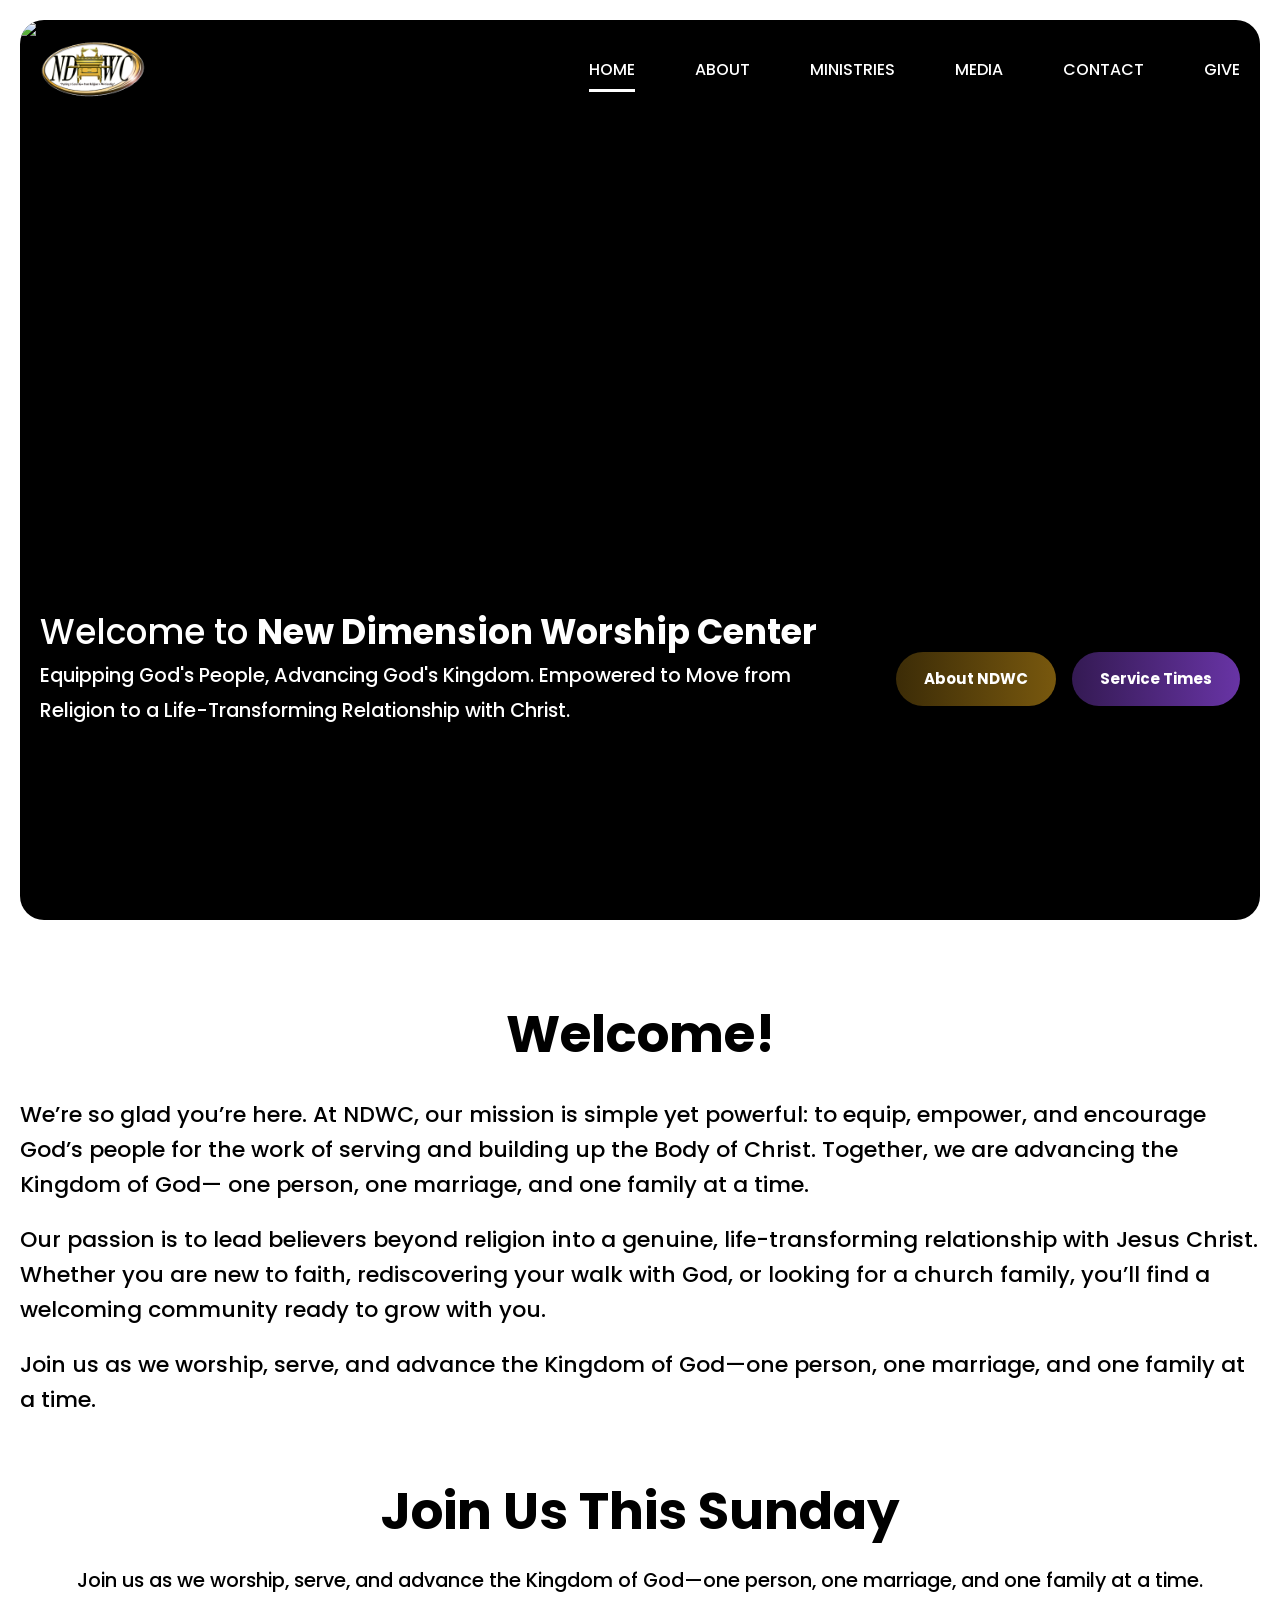
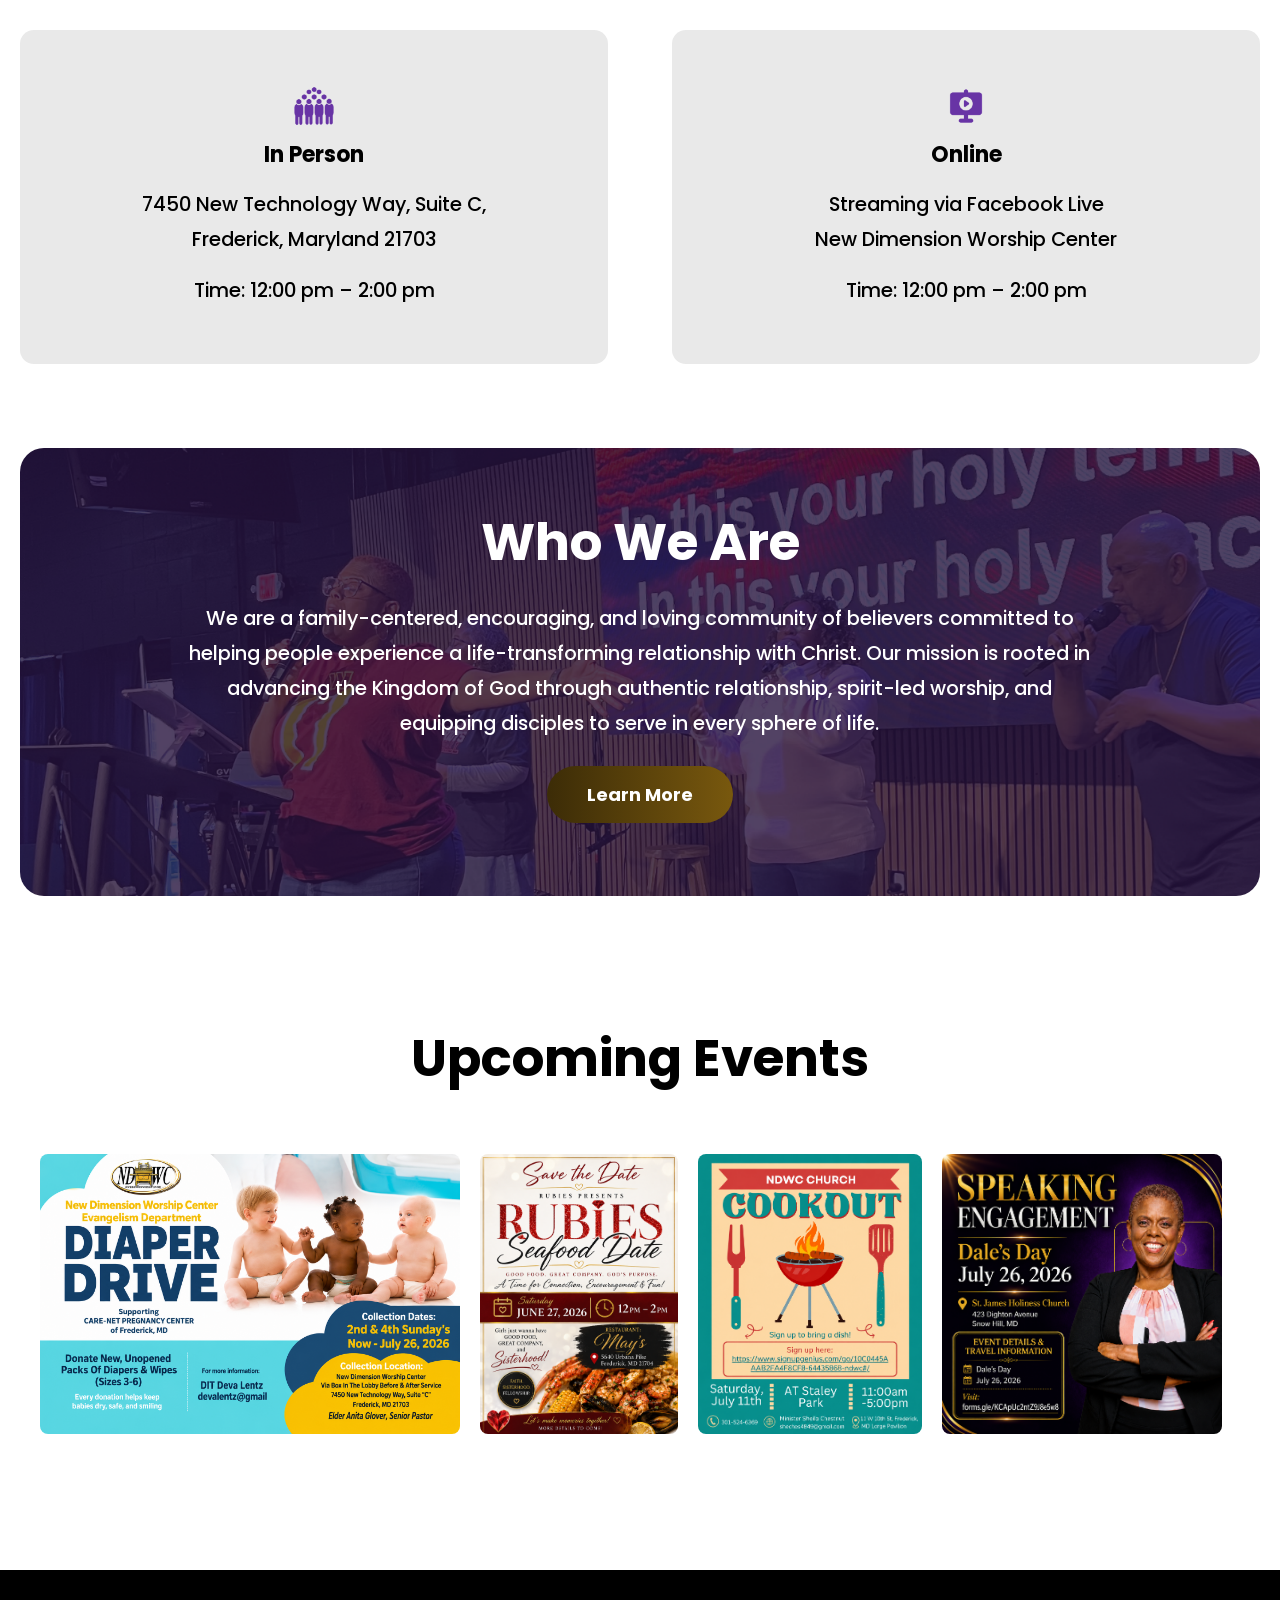
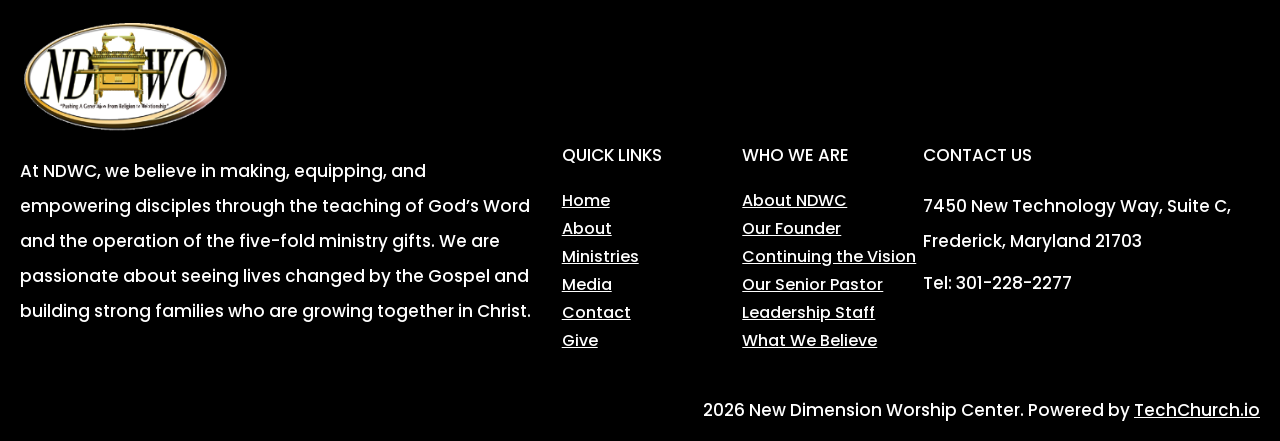
==== commit 6015a91a: "adjust upcomming event image opening issue" ====
--- a/index.html
+++ b/index.html
@@ -14,7 +14,7 @@
 <body>
   <div class="min-h-screen bg-white text-black">
     <!-- Hero + Navbar (matches Home.png layout) -->
-    <header class="relative overflow-hidden rounded-3xl bg-black m-5 min-h-[100vh]">
+    <header class="relative overflow-hidden rounded-3xl bg-black m-5 md:min-h-[100vh]">
       <div class="absolute inset-0">
         <img
           src="assets/images/home-hero-bg.png"
@@ -85,52 +85,66 @@
           </div>
         </div>
 
-        <!-- Mobile Menu -->
-        <div id="mobileMenu" class="lg:hidden hidden border-t border-white/10 bg-black/90 px-5 py-5">
-          <nav class="flex flex-col gap-4 text-sm font-bold uppercase text-white">
-            <a href="index.html" class="mobile-link">Home</a>
-            
-            <div>
-              <button class="mobile-dropdown-toggle flex items-center justify-between w-full text-left hover:opacity-80">About
+      </nav>
+
+      <!-- Mobile Menu -->
+      <div id="mobileMenu" class="lg:hidden hidden fixed inset-0 z-[9999] bg-black/90 px-5 py-5 overflow-y-auto">
+        <div class="flex justify-end mb-4">
+          <button onclick="toggleMenu()" id="closeMenuBtn" aria-label="Close menu" class="text-white hover:opacity-80">
+            <svg class="h-7 w-7" fill="none" stroke="currentColor" viewBox="0 0 24 24">
+              <path stroke-linecap="round" stroke-linejoin="round" stroke-width="2" d="M6 18L18 6M6 6l12 12" />
+            </svg>
+          </button>
+        </div>
+        <nav class="flex flex-col gap-4 text-sm font-bold uppercase text-white">
+          <a href="index.html" class="mobile-link">Home</a>
+          
+          <div class="mobile-dropdown-wrapper">
+            <div class="flex items-center justify-between">
+              <a href="about.html" class="mobile-link font-bold uppercase">About</a>
+              <button type="button" class="mobile-dropdown-toggle p-2 text-white hover:opacity-80" aria-label="Toggle About submenu">
                 <svg class="w-4 h-4 transition-transform" fill="none" stroke="currentColor" viewBox="0 0 24 24">
-                  <path stroke-linecap="round" stroke-linejoin="round" stroke-width="2" d="M19 14l-7 7m0 0l-7-7m7 7V3"/>
+                  <path stroke-linecap="round" stroke-linejoin="round" stroke-width="2" d="M9 5l7 7-7 7"/>
                 </svg>
               </button>
-              <div class="mobile-submenu overflow-hidden" style="max-height: 0px;">
-                <a href="about.html#about-ndwc" class="mobile-link block pl-4 py-2">About NDWC</a>
-                <a href="about.html#our-founder" class="mobile-link block pl-4 py-2">Our Founder</a>
-                <a href="about.html#continuing-the-vision" class="mobile-link block pl-4 py-2">Continuing the Vision</a>
-                <a href="about.html#our-senior-pastor" class="mobile-link block pl-4 py-2">Our Senior Pastor</a>
-                <a href="about.html#ministerial-staff" class="mobile-link block pl-4 py-2">Leadership Staff</a>
-                <a href="about.html#what-we-believe" class="mobile-link block pl-4 py-2">What We Believe</a>
-              </div>
-            </div>
-            
-            <div>
-              <button class="mobile-dropdown-toggle flex items-center justify-between w-full text-left hover:opacity-80">Ministries
+            </div>
+            <div class="mobile-submenu overflow-hidden" style="max-height: 0px;">
+              <a href="about.html#about-ndwc" class="mobile-link block pl-4 py-2">About NDWC</a>
+              <a href="about.html#our-founder" class="mobile-link block pl-4 py-2">Our Founder</a>
+              <a href="about.html#continuing-the-vision" class="mobile-link block pl-4 py-2">Continuing the Vision</a>
+              <a href="about.html#our-senior-pastor" class="mobile-link block pl-4 py-2">Our Senior Pastor</a>
+              <a href="about.html#ministerial-staff" class="mobile-link block pl-4 py-2">Leadership Staff</a>
+              <a href="about.html#what-we-believe" class="mobile-link block pl-4 py-2">What We Believe</a>
+            </div>
+          </div>
+          
+          <div class="mobile-dropdown-wrapper">
+            <div class="flex items-center justify-between">
+              <a href="ministries.html" class="mobile-link font-bold uppercase">Ministries</a>
+              <button type="button" class="mobile-dropdown-toggle p-2 text-white hover:opacity-80" aria-label="Toggle Ministries submenu">
                 <svg class="w-4 h-4 transition-transform" fill="none" stroke="currentColor" viewBox="0 0 24 24">
-                  <path stroke-linecap="round" stroke-linejoin="round" stroke-width="2" d="M19 14l-7 7m0 0l-7-7m7 7V3"/>
+                  <path stroke-linecap="round" stroke-linejoin="round" stroke-width="2" d="M9 5l7 7-7 7"/>
                 </svg>
               </button>
-              <div class="mobile-submenu overflow-hidden" style="max-height: 0px;">
-                <a href="ministries.html#ministry-structure" class="mobile-link block pl-4 py-2">Ministry Structure</a>
-                <a href="ministries.html#how-we-serve" class="mobile-link block pl-4 py-2">How We Serve</a>
-                <a href="ministries.html#marriage-ministry" class="mobile-link block pl-4 py-2">Marriage Ministry</a>
-                <a href="ministries.html#men-ministry" class="mobile-link block pl-4 py-2">Men's Ministry</a>
-                <a href="ministries.html#women-ministry" class="mobile-link block pl-4 py-2">Women's Ministry</a>
-                <a href="ministries.html#childeren-youth" class="mobile-link block pl-4 py-2">Children, Youth & Teens</a>
-                <a href="ministries.html#young-adult" class="mobile-link block pl-4 py-2">Young Adults</a>
-              </div>
-            </div>
-            
-            <a href="media.html" class="mobile-link">Media</a>
-            <a href="contact.html" class="mobile-link">Contact</a>
-            <a href="give.html" class="mobile-link">Give</a>
-          </nav>
-        </div>
-      </nav>
-
-      <div class="relative z-10 mx-auto max-w-[1380px] px-5 pb-10 pt-[33vh] md:pt-[43vh] lg:pt-[54vh]">
+            </div>
+            <div class="mobile-submenu overflow-hidden" style="max-height: 0px;">
+              <a href="ministries.html#ministry-structure" class="mobile-link block pl-4 py-2">Ministry Structure</a>
+              <a href="ministries.html#how-we-serve" class="mobile-link block pl-4 py-2">How We Serve</a>
+              <a href="ministries.html#marriage-ministry" class="mobile-link block pl-4 py-2">Marriage Ministry</a>
+              <a href="ministries.html#men-ministry" class="mobile-link block pl-4 py-2">Men's Ministry</a>
+              <a href="ministries.html#women-ministry" class="mobile-link block pl-4 py-2">Women's Ministry</a>
+              <a href="ministries.html#childeren-youth" class="mobile-link block pl-4 py-2">Children, Youth & Teens</a>
+              <a href="ministries.html#young-adult" class="mobile-link block pl-4 py-2">Young Adults</a>
+            </div>
+          </div>
+          
+          <a href="media.html" class="mobile-link">Media</a>
+          <a href="contact.html" class="mobile-link">Contact</a>
+          <a href="give.html" class="mobile-link">Give</a>
+        </nav>
+      </div>
+
+      <div class="relative z-10 mx-auto max-w-[1380px] px-5 pb-10 pt-[15vh] md:pt-[43vh] lg:pt-[54vh]">
         <div class="flex  flex-col md:flex-row justify-between  gap-10 ">
           <div class=" text-white max-w-[100%] md:max-w-[67%]">
             <h3 >Welcome to <span class="font-bold"> New Dimension Worship Center </span></h3>
@@ -223,15 +237,15 @@
 
     <!-- Upcoming Events -->
 
-<section class="mx-auto max-w-[1250px] pt-10 px-5 pb-20 text-center">
+<section class="mx-auto max-w-[1320px] pt-10 px-5 pb-20 text-center">
   <h2 class="large-heading">Upcoming Events</h2>
 
-  <div class="mx-auto max-w-[1320px] flex flex-col md:flex-row gap-5 px-5 py-14">
+  <div class="mx-auto flex flex-col md:flex-row gap-5 px-5 py-14 ">
     <div class="img-card" onclick="openLightbox('assets/images/diaper_drive.png', 'Diaper Drive')">
       <img src="assets/images/diaper_drive.png" alt="Diaper Drive">
     </div>
-    <div class="img-card" onclick="openLightbox('assets/images/bubies.png', 'Bubies')">
-      <img src="assets/images/bubies.png" alt="Bubies">
+    <div class="img-card" onclick="openLightbox('assets/images/Rubies.png', 'Rubies')">
+      <img src="assets/images/Rubies.png" alt="Bubies">
     </div>
     <div class="img-card" onclick="openLightbox('assets/images/cookout.png', 'Cookout')">
       <img src="assets/images/cookout.png" alt="Cookout">
--- a/src/output.css
+++ b/src/output.css
@@ -8,13 +8,11 @@
     --font-mono: ui-monospace, SFMono-Regular, Menlo, Monaco, Consolas, "Liberation Mono",
       "Courier New", monospace;
     --color-gray-200: oklch(92.8% 0.006 264.531);
-    --color-gray-700: oklch(37.3% 0.034 259.733);
     --color-black: #000;
     --color-white: #fff;
     --spacing: 0.25rem;
     --container-2xl: 42rem;
     --container-3xl: 48rem;
-    --container-4xl: 56rem;
     --text-sm: 0.875rem;
     --text-sm--line-height: calc(1.25 / 0.875);
     --text-xl: 1.25rem;
@@ -228,6 +226,12 @@
   .z-50 {
     z-index: 50;
   }
+  .z-90 {
+    z-index: 90;
+  }
+  .z-\[9999\] {
+    z-index: 9999;
+  }
   .float-end {
     float: inline-end;
   }
@@ -273,6 +277,9 @@
   .mb-2 {
     margin-bottom: calc(var(--spacing) * 2);
   }
+  .mb-4 {
+    margin-bottom: calc(var(--spacing) * 4);
+  }
   .mb-10 {
     margin-bottom: calc(var(--spacing) * 10);
   }
@@ -330,9 +337,6 @@
   .min-h-\[40vh\] {
     min-height: 40vh;
   }
-  .min-h-\[100vh\] {
-    min-height: 100vh;
-  }
   .min-h-\[250px\] {
     min-height: 250px;
   }
@@ -345,9 +349,6 @@
   .w-4 {
     width: calc(var(--spacing) * 4);
   }
-  .w-4xl {
-    width: var(--container-4xl);
-  }
   .w-7 {
     width: calc(var(--spacing) * 7);
   }
@@ -390,9 +391,6 @@
   .max-w-\[1200px\] {
     max-width: 1200px;
   }
-  .max-w-\[1250px\] {
-    max-width: 1250px;
-  }
   .max-w-\[1280px\] {
     max-width: 1280px;
   }
@@ -408,14 +406,8 @@
   .max-w-full {
     max-width: 100%;
   }
-  .flex-grow {
-    flex-grow: 1;
-  }
   .grow {
     flex-grow: 1;
-  }
-  .border-collapse {
-    border-collapse: collapse;
   }
   .scale-y-0 {
     --tw-scale-y: 0%;
@@ -437,9 +429,6 @@
   .cursor-pointer {
     cursor: pointer;
   }
-  .resize {
-    resize: both;
-  }
   .list-none {
     list-style-type: none;
   }
@@ -466,6 +455,9 @@
   }
   .justify-center {
     justify-content: center;
+  }
+  .justify-end {
+    justify-content: flex-end;
   }
   .gap-2 {
     gap: calc(var(--spacing) * 2);
@@ -531,6 +523,9 @@
   .overflow-hidden {
     overflow: hidden;
   }
+  .overflow-y-auto {
+    overflow-y: auto;
+  }
   .rounded-2xl {
     border-radius: var(--radius-2xl);
   }
@@ -553,9 +548,6 @@
   .border-t {
     border-top-style: var(--tw-border-style);
     border-top-width: 1px;
-  }
-  .border-white {
-    border-color: var(--color-white);
   }
   .border-white\/10 {
     border-color: color-mix(in srgb, #fff 10%, transparent);
@@ -608,6 +600,9 @@
   .object-center {
     object-position: center;
   }
+  .p-2 {
+    padding: calc(var(--spacing) * 2);
+  }
   .p-4 {
     padding: calc(var(--spacing) * 4);
   }
@@ -659,8 +654,8 @@
   .pt-10 {
     padding-top: calc(var(--spacing) * 10);
   }
-  .pt-\[33vh\] {
-    padding-top: 33vh;
+  .pt-\[15vh\] {
+    padding-top: 15vh;
   }
   .pr-1 {
     padding-right: calc(var(--spacing) * 1);
@@ -682,9 +677,6 @@
   }
   .text-center {
     text-align: center;
-  }
-  .text-left {
-    text-align: left;
   }
   .text-sm {
     font-size: var(--text-sm);
@@ -745,23 +737,12 @@
   .ring-1 {
     --tw-ring-shadow: var(--tw-ring-inset,) 0 0 0 calc(1px + var(--tw-ring-offset-width)) var(--tw-ring-color, currentcolor);
     box-shadow: var(--tw-inset-shadow), var(--tw-inset-ring-shadow), var(--tw-ring-offset-shadow), var(--tw-ring-shadow), var(--tw-shadow);
-  }
-  .ring-white {
-    --tw-ring-color: var(--color-white);
   }
   .ring-white\/10 {
     --tw-ring-color: color-mix(in srgb, #fff 10%, transparent);
     @supports (color: color-mix(in lab, red, red)) {
       --tw-ring-color: color-mix(in oklab, var(--color-white) 10%, transparent);
     }
-  }
-  .outline {
-    outline-style: var(--tw-outline-style);
-    outline-width: 1px;
-  }
-  .backdrop-filter {
-    -webkit-backdrop-filter: var(--tw-backdrop-blur,) var(--tw-backdrop-brightness,) var(--tw-backdrop-contrast,) var(--tw-backdrop-grayscale,) var(--tw-backdrop-hue-rotate,) var(--tw-backdrop-invert,) var(--tw-backdrop-opacity,) var(--tw-backdrop-saturate,) var(--tw-backdrop-sepia,);
-    backdrop-filter: var(--tw-backdrop-blur,) var(--tw-backdrop-brightness,) var(--tw-backdrop-contrast,) var(--tw-backdrop-grayscale,) var(--tw-backdrop-hue-rotate,) var(--tw-backdrop-invert,) var(--tw-backdrop-opacity,) var(--tw-backdrop-saturate,) var(--tw-backdrop-sepia,);
   }
   .transition {
     transition-property: color, background-color, border-color, outline-color, text-decoration-color, fill, stroke, --tw-gradient-from, --tw-gradient-via, --tw-gradient-to, opacity, box-shadow, transform, translate, scale, rotate, filter, -webkit-backdrop-filter, backdrop-filter, display, content-visibility, overlay, pointer-events;
@@ -872,6 +853,11 @@
   .md\:min-h-\[50vh\] {
     @media (width >= 48rem) {
       min-height: 50vh;
+    }
+  }
+  .md\:min-h-\[100vh\] {
+    @media (width >= 48rem) {
+      min-height: 100vh;
     }
   }
   .md\:w-10 {
@@ -1448,31 +1434,32 @@
   position: relative;
   max-width: 90vw;
   max-height: 90vh;
+  padding-top: 40px;
 }
 .lightbox-inner img {
   max-width: 100%;
-  min-height: 80vh;
+  max-height: 85vh;
   border-radius: 8px;
   object-fit: contain;
   display: block;
 }
 .lightbox-close {
   position: absolute;
-  top: -16px;
-  right: -16px;
-  width: 32px;
-  height: 32px;
+  top: 8px;
+  right: 8px;
+  width: 40px;
+  height: 40px;
   background: white;
   border-radius: 50%;
-  border: 1px solid #ccc;
+  border: 2px solid #ccc;
   display: flex;
   align-items: center;
   justify-content: center;
   cursor: pointer;
-  font-size: 18px;
+  font-size: 28px;
   line-height: 1;
   color: #333;
-  z-index: 1001;
+  z-index: 1002;
 }
 .lightbox-close:hover {
   background: #f0f0f0;
@@ -1598,47 +1585,6 @@
   syntax: "*";
   inherits: false;
   initial-value: 0 0 #0000;
-}
-@property --tw-outline-style {
-  syntax: "*";
-  inherits: false;
-  initial-value: solid;
-}
-@property --tw-backdrop-blur {
-  syntax: "*";
-  inherits: false;
-}
-@property --tw-backdrop-brightness {
-  syntax: "*";
-  inherits: false;
-}
-@property --tw-backdrop-contrast {
-  syntax: "*";
-  inherits: false;
-}
-@property --tw-backdrop-grayscale {
-  syntax: "*";
-  inherits: false;
-}
-@property --tw-backdrop-hue-rotate {
-  syntax: "*";
-  inherits: false;
-}
-@property --tw-backdrop-invert {
-  syntax: "*";
-  inherits: false;
-}
-@property --tw-backdrop-opacity {
-  syntax: "*";
-  inherits: false;
-}
-@property --tw-backdrop-saturate {
-  syntax: "*";
-  inherits: false;
-}
-@property --tw-backdrop-sepia {
-  syntax: "*";
-  inherits: false;
 }
 @layer properties {
   @supports ((-webkit-hyphens: none) and (not (margin-trim: inline))) or ((-moz-orient: inline) and (not (color:rgb(from red r g b)))) {
@@ -1670,16 +1616,6 @@
       --tw-ring-offset-width: 0px;
       --tw-ring-offset-color: #fff;
       --tw-ring-offset-shadow: 0 0 #0000;
-      --tw-outline-style: solid;
-      --tw-backdrop-blur: initial;
-      --tw-backdrop-brightness: initial;
-      --tw-backdrop-contrast: initial;
-      --tw-backdrop-grayscale: initial;
-      --tw-backdrop-hue-rotate: initial;
-      --tw-backdrop-invert: initial;
-      --tw-backdrop-opacity: initial;
-      --tw-backdrop-saturate: initial;
-      --tw-backdrop-sepia: initial;
-    }
-  }
-}
+    }
+  }
+}
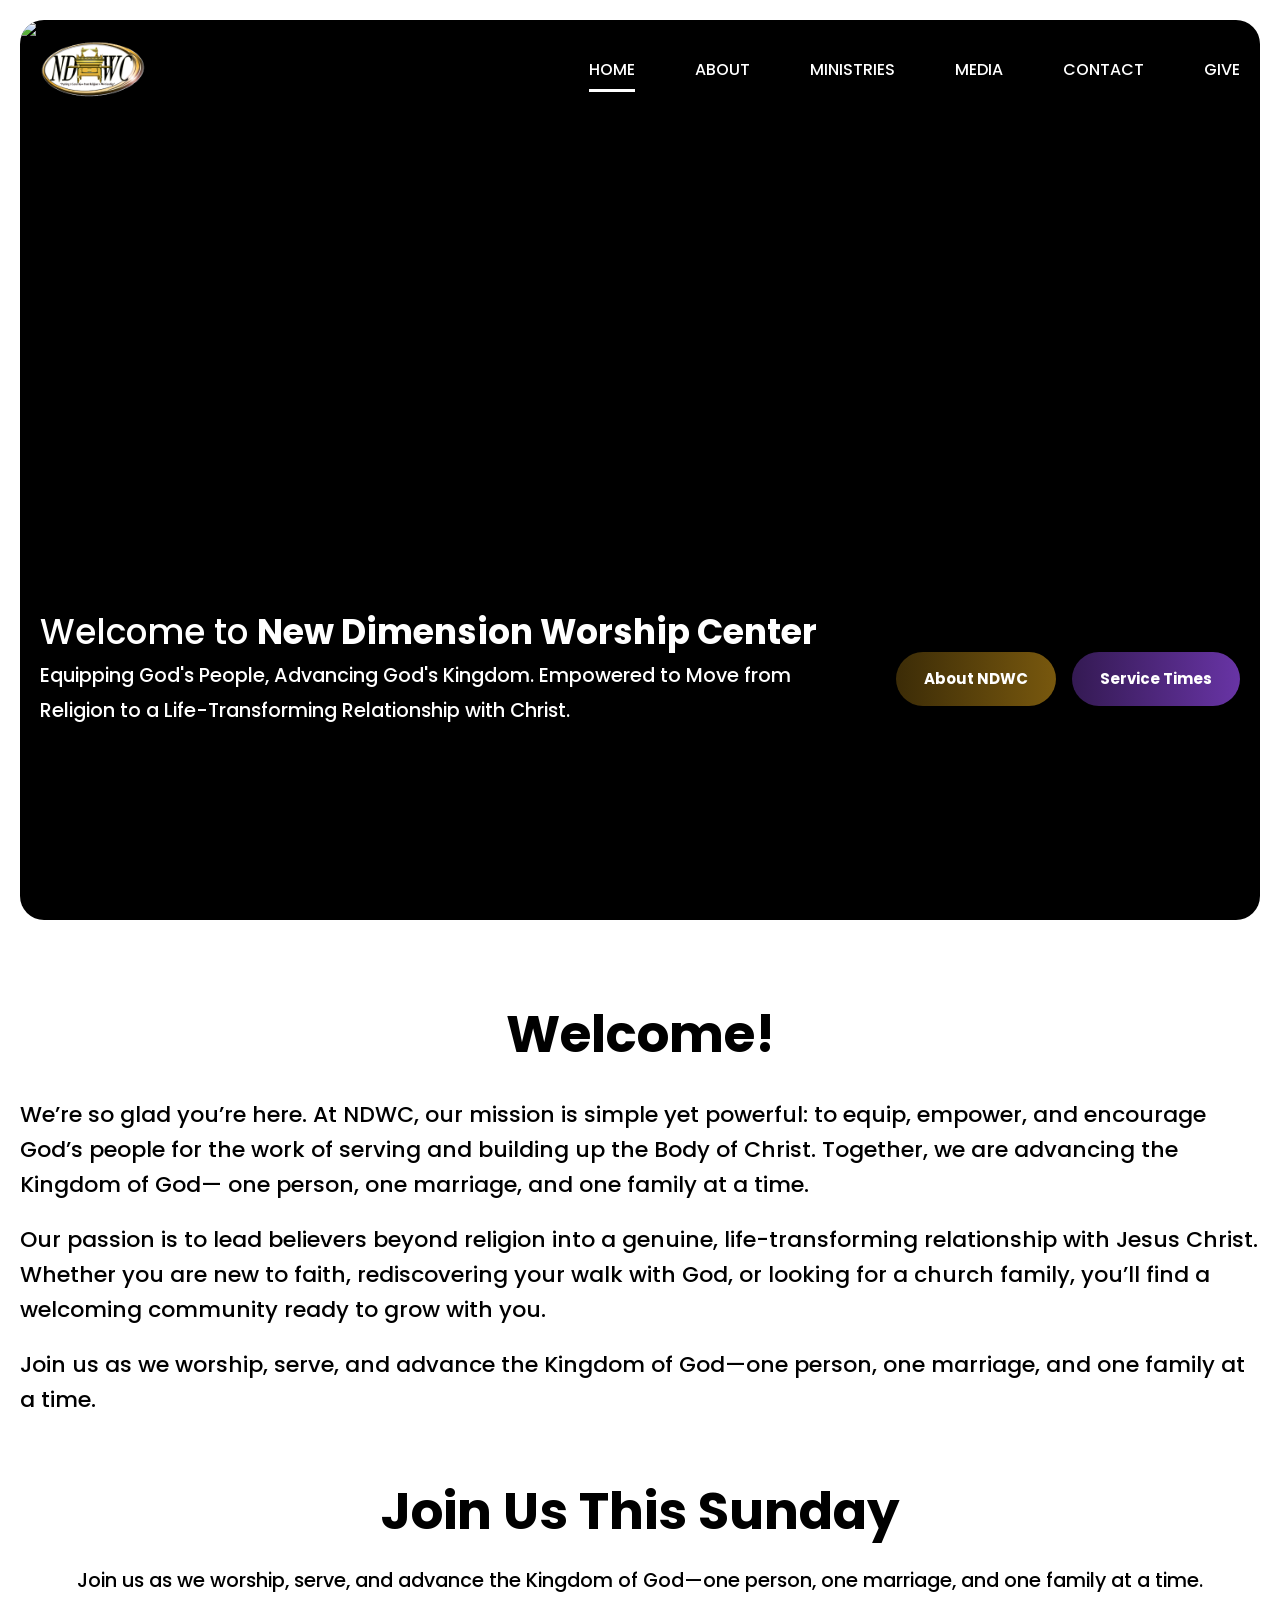
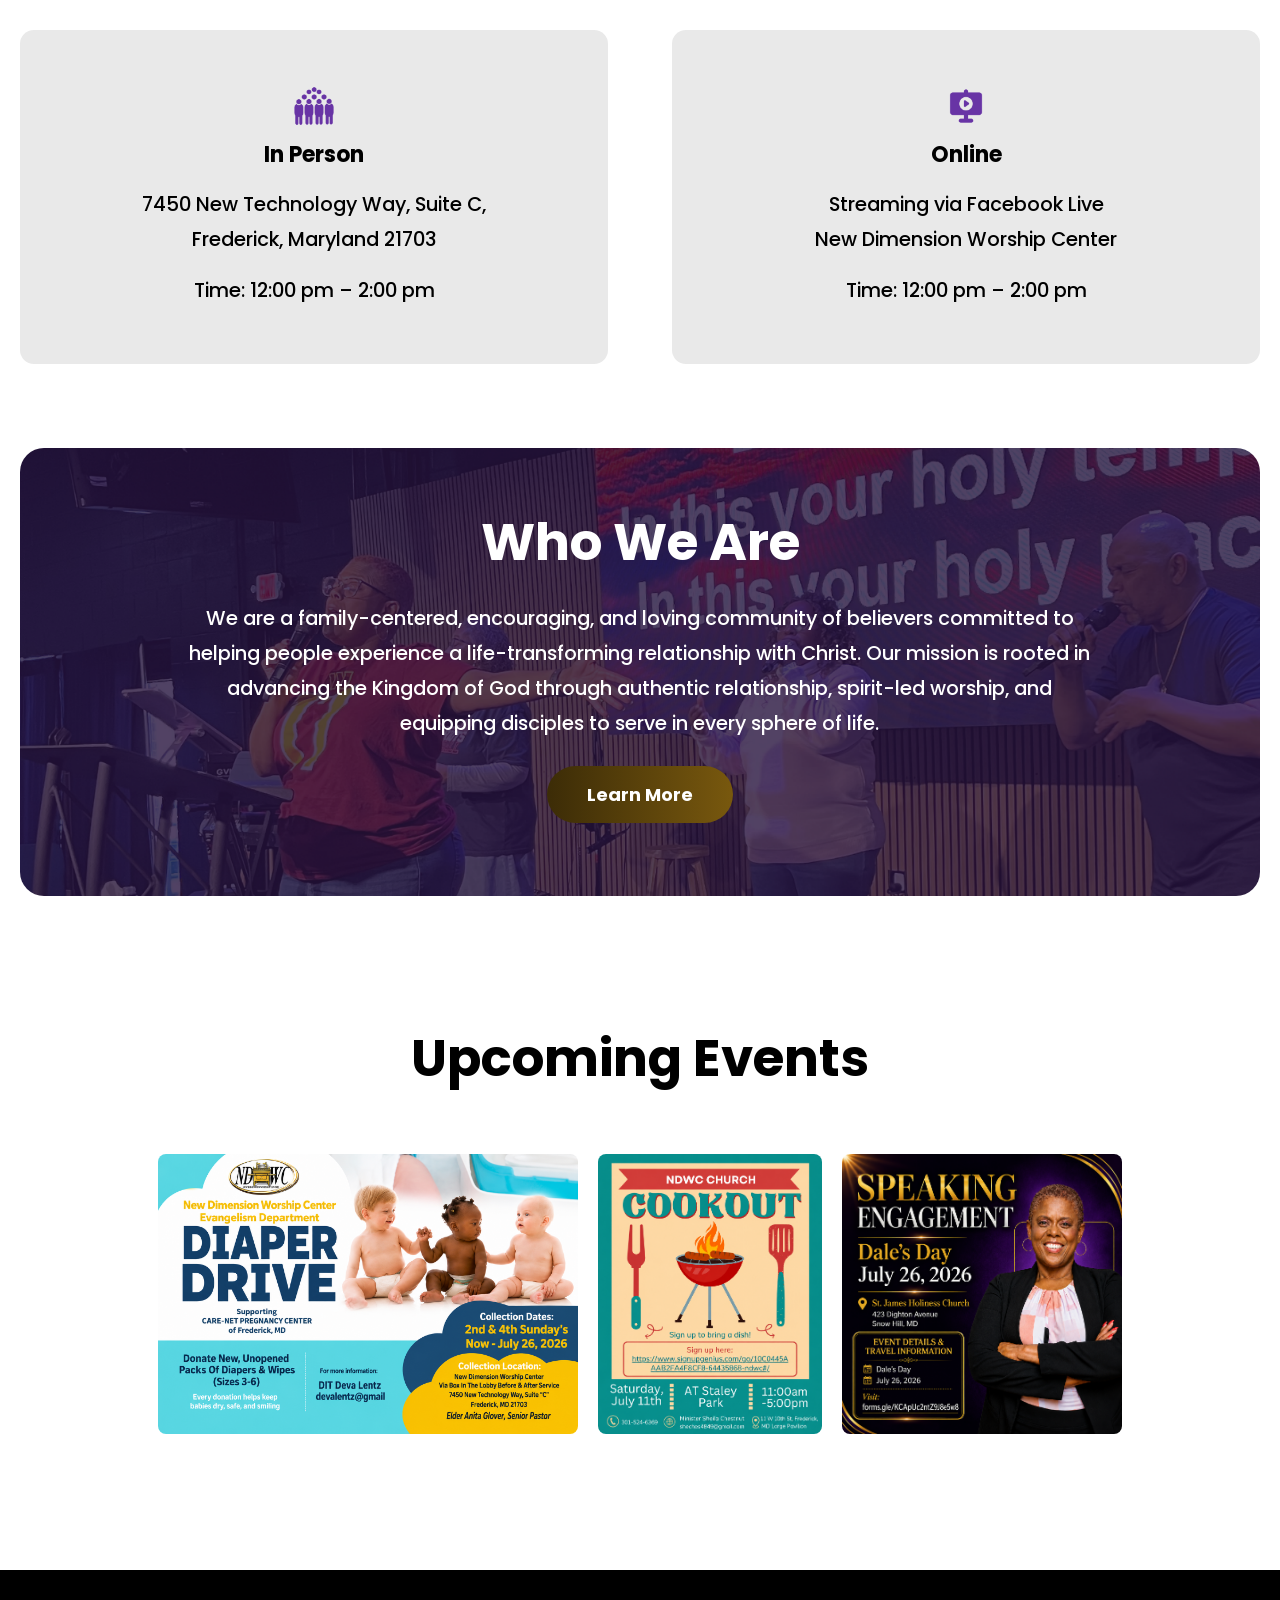
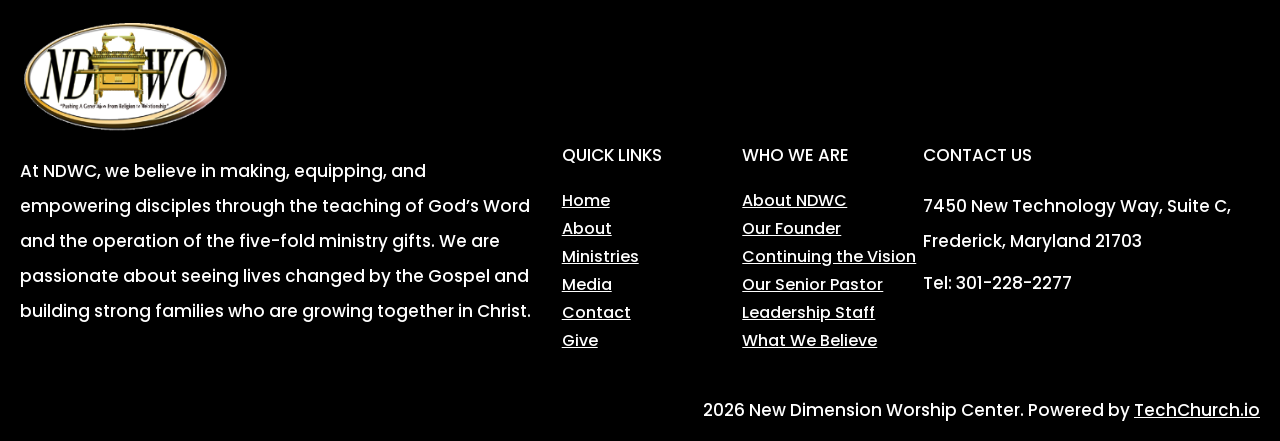
==== commit bf9ae53c: "updated" ====
--- a/index.html
+++ b/index.html
@@ -15,7 +15,7 @@
   <div class="min-h-screen bg-white text-black">
     <!-- Hero + Navbar (matches Home.png layout) -->
     <header class="relative overflow-hidden rounded-3xl bg-black m-5 md:min-h-[100vh]">
-      <div class="absolute inset-0">
+      <div class="absolute inset-0 cushycms" title="Hero background">
         <img
           src="assets/images/home-hero-bg.png"
           alt="Hero background"
@@ -46,6 +46,7 @@
               </a>
              <div class="dropdown-menu absolute left-0 top-full mt-3 hidden w-56 rounded-xl bg-white py-2 shadow-2xl ring-1 ring-white/10">
                 <a href="about.html#about-ndwc" class="dropdown">About NDWC</a>
+                <a href="about.html#core-values" class="dropdown">Core Values</a>
                 <a href="about.html#our-founder" class="dropdown">Our Founder</a>
                 <a href="about.html#continuing-the-vision" class="dropdown">Continuing the Vision</a>
                 <a href="about.html#our-senior-pastor" class="dropdown">Our Senior Pastor</a>
@@ -110,6 +111,7 @@
             </div>
             <div class="mobile-submenu overflow-hidden" style="max-height: 0px;">
               <a href="about.html#about-ndwc" class="mobile-link block pl-4 py-2">About NDWC</a>
+              <a href="about.html#core-values" class="mobile-link block pl-4 py-2">Core Values</a>
               <a href="about.html#our-founder" class="mobile-link block pl-4 py-2">Our Founder</a>
               <a href="about.html#continuing-the-vision" class="mobile-link block pl-4 py-2">Continuing the Vision</a>
               <a href="about.html#our-senior-pastor" class="mobile-link block pl-4 py-2">Our Senior Pastor</a>
@@ -146,7 +148,7 @@
 
       <div class="relative z-10 mx-auto max-w-[1380px] px-5 pb-10 pt-[15vh] md:pt-[43vh] lg:pt-[54vh]">
         <div class="flex  flex-col md:flex-row justify-between  gap-10 ">
-          <div class=" text-white max-w-[100%] md:max-w-[67%]">
+          <div class=" text-white max-w-[100%] md:max-w-[67%] cushycms" title="Welcome message">
             <h3 >Welcome to <span class="font-bold"> New Dimension Worship Center </span></h3>
             <p class="small-p">
               Equipping God's People, Advancing God's Kingdom. Empowered to Move from
@@ -154,7 +156,7 @@
             </p>
           </div>
 
-          <div class="mt-6 flex flex-wrap gap-4 items-center max-w-[100%] md:max-w-[33%] ">
+          <div class="mt-6 flex flex-wrap gap-4 items-center max-w-[100%] md:max-w-[33%] cushycms " title="Call to action">
             <a href="about.html#about-ndwc" class="btn">About NDWC</a>
             <a href="#times" class="transparent-btn">Service Times</a>
           </div>
@@ -163,20 +165,20 @@
     </header>
 
     <!-- Welcome -->
-    <section class="mx-auto max-w-[1320px] px-5 py-14 ">
-      <h2 class="large-heading text-center">Welcome!</h2>
-      <div class="mx-auto mt-6 space-y-5  leading-6 ">
-        <p>
+    <section class="mx-auto max-w-[1320px] px-5 py-14 cushycms" title="Welcome section">
+      <h2 class="large-heading text-center cushycms" title="Welcome heading">Welcome!</h2>
+      <div class="mx-auto mt-6 space-y-5  leading-6 cushycms" title="Welcome content">
+        <p class="cushycms" title="Welcome paragraph 1">
           We’re so glad you’re here. At NDWC, our mission is simple yet powerful: to equip, empower, and encourage God’s
           people for the work of serving and building up the Body of Christ. Together, we are advancing the Kingdom of God—
           one person, one marriage, and one family at a time.
         </p>
-        <p>
+        <p class="cushycms" title="Welcome paragraph 2">
           Our passion is to lead believers beyond religion into a genuine, life-transforming relationship with Jesus Christ.
           Whether you are new to faith, rediscovering your walk with God, or looking for a church family, you’ll find a
           welcoming community ready to grow with you.
         </p>
-        <p>
+        <p class="cushycms" title="Welcome paragraph 3">
           Join us as we worship, serve, and advance the Kingdom of God—one person, one marriage, and one family at a time.
         </p>
       </div>
@@ -184,46 +186,47 @@
 
     <!-- Join Us This Sunday -->
     <section class="mx-auto max-w-[1280px] px-5 pb-16 text-center" id="times">
-      <h2 class="large-heading text-center">Join Us This Sunday</h2>
-      <p class=" mt-3 small-p ">
+      <h2 class="large-heading text-center cushycms" title="Join us heading">Join Us This Sunday</h2>
+      <p class=" mt-3 small-p cushycms" title="Join us description">
       Join us as we worship, serve, and advance the Kingdom of God—one person, one marriage, and one family at a time. </p>
 
       <div class="mt-8 grid grid-cols-1 gap-6 md:gap-10 lg:gap-16 md:grid-cols-2">
-        <div class="rounded-[14px] bg-[#e9e9e9] px-6 py-10 md:py-14 text-center">
-          <img src="assets/images/In_person.svg" alt="In person" class="mx-auto h-10 w-10" />
-          <h4 class="mt-3 font-bold">In Person</h4>
-          <p class="mt-4 small-p">
+        <div class="rounded-[14px] bg-[#e9e9e9] px-6 py-10 md:py-14 text-center cushycms" title="In person">
+          <img src="assets/images/In_person.svg" alt="In person" class="mx-auto h-10 w-10 cushycms" title="In person image" />
+          <h4 class="mt-3 font-bold cushycms" title="In person heading">In Person</h4>
+          <p class="mt-4 small-p cushycms" title="In person address">
             7450 New Technology Way, Suite C,<br />
             Frederick, Maryland 21703
           </p>
-          <p class="mt-4 small-p">Time: 12:00 pm – 2:00 pm</p>
-        </div>
-
-        <div class="rounded-[14px] bg-[#e9e9e9] px-6 py-10 md:py-14 text-center">
-          <img src="assets/images/online.svg" alt="Online" class="mx-auto h-10 w-10" />
-          <h4 class="mt-3 font-bold">Online</h4>
-          <p class="mt-4 small-p">
+          <p class="mt-4 small-p cushycms" title="In person time">Time: 12:00 pm – 2:00 pm</p>
+        </div>
+
+        <div class="rounded-[14px] bg-[#e9e9e9] px-6 py-10 md:py-14 text-center cushycms" title="Online">
+          <img src="assets/images/online.svg" alt="Online" class="mx-auto h-10 w-10 cushycms" title="Online image" />
+          <h4 class="mt-3 font-bold cushycms" title="Online heading">Online</h4>
+          <p class="mt-4 small-p cushycms" title="Online address">
             Streaming via Facebook Live<br />
             New Dimension Worship Center
           </p>
-          <p class="mt-4 small-p">Time: 12:00 pm – 2:00 pm</p>
+          <p class="mt-4 small-p cushycms" title="Online time">Time: 12:00 pm – 2:00 pm</p>
         </div>
       </div>
     </section>
 
     <!-- Who We Are -->
-    <section class="mx-auto  m-5 px-5 pb-16">
-      <div class="rounded-3xl  px-6 py-10 text-center text-white md:px-14 md:py-14 relative">
+    <section class="mx-auto  m-5 px-5 pb-16 ">
+      <div class="rounded-3xl  px-6 py-10 text-center text-white md:px-14 md:py-14 relative cushycms" title="Who we are">
 
           <img
     src="assets/images/who-we-are.png"
     alt="who we are"
-    class="absolute inset-0 w-full h-full object-cover rounded-3xl"
+    class="absolute inset-0 w-full h-full object-cover rounded-3xl cushycms" 
+    title="Who we are bg-image"
   />
   <!-- <div class="absolute inset-0 bg-[rgba(104,52,165,0.5)] rounded-3xl"></div> -->
 <div class="relative z-10">
-        <h2 class="text-white large-heading">Who We Are</h2>
-        <p class="mx-auto mt-5 max-w-full md:max-w-[82%] small-p leading-6 text-white">
+        <h2 class="text-white large-heading cushycms" title="Who we are heading">Who We Are</h2>
+        <p class="mx-auto mt-5 max-w-full md:max-w-[82%] small-p leading-6 text-white cushycms" title="Who we are description">
           We are a family-centered, encouraging, and loving community of believers committed to helping people experience a
           life-transforming relationship with Christ. Our mission is rooted in advancing the Kingdom of God through
           authentic relationship, spirit-led worship, and equipping disciples to serve in every sphere of life.
@@ -238,22 +241,20 @@
     <!-- Upcoming Events -->
 
 <section class="mx-auto max-w-[1320px] pt-10 px-5 pb-20 text-center">
-  <h2 class="large-heading">Upcoming Events</h2>
-
-  <div class="mx-auto flex flex-col md:flex-row gap-5 px-5 py-14 ">
-    <div class="img-card" onclick="openLightbox('assets/images/diaper_drive.png', 'Diaper Drive')">
+  <h2 class="large-heading cushycms" title="Upcoming events heading">Upcoming Events</h2>
+
+  <ul class="mx-auto flex flex-col md:flex-row gap-5 px-5 py-14 justify-center ">
+    <li class="img-card cushycms" onclick="openLightbox('assets/images/diaper_drive.png', 'Diaper Drive')">
       <img src="assets/images/diaper_drive.png" alt="Diaper Drive">
-    </div>
-    <div class="img-card" onclick="openLightbox('assets/images/Rubies.png', 'Rubies')">
-      <img src="assets/images/Rubies.png" alt="Bubies">
-    </div>
-    <div class="img-card" onclick="openLightbox('assets/images/cookout.png', 'Cookout')">
+    </li>
+  
+    <li class="img-card cushycms" onclick="openLightbox('assets/images/cookout.png', 'Cookout')">
       <img src="assets/images/cookout.png" alt="Cookout">
-    </div>
-    <div class="img-card" onclick="openLightbox('assets/images/speaking_engagement_day.png', 'Speaking Engagement Day')">
+    </li>
+    <li class="img-card cushycms" onclick="openLightbox('assets/images/speaking_engagement_day.png', 'Speaking Engagement Day')">
       <img src="assets/images/speaking_engagement_day.png" alt="Speaking Engagement Day">
-    </div>
-  </div>
+    </li>
+  </ul>
 </section>
 
 <!-- Lightbox -->
--- a/src/output.css
+++ b/src/output.css
@@ -226,9 +226,6 @@
   .z-50 {
     z-index: 50;
   }
-  .z-90 {
-    z-index: 90;
-  }
   .z-\[9999\] {
     z-index: 9999;
   }
@@ -425,6 +422,9 @@
   }
   .transform {
     transform: var(--tw-rotate-x,) var(--tw-rotate-y,) var(--tw-rotate-z,) var(--tw-skew-x,) var(--tw-skew-y,);
+  }
+  .cursor-alias {
+    cursor: alias;
   }
   .cursor-pointer {
     cursor: pointer;
@@ -544,16 +544,6 @@
   .border {
     border-style: var(--tw-border-style);
     border-width: 1px;
-  }
-  .border-t {
-    border-top-style: var(--tw-border-style);
-    border-top-width: 1px;
-  }
-  .border-white\/10 {
-    border-color: color-mix(in srgb, #fff 10%, transparent);
-    @supports (color: color-mix(in lab, red, red)) {
-      border-color: color-mix(in oklab, var(--color-white) 10%, transparent);
-    }
   }
   .bg-\[\#DEDEDE\] {
     background-color: #DEDEDE;
@@ -1421,7 +1411,7 @@
   display: flex;
   align-items: center;
   justify-content: center;
-  z-index: 1000;
+  z-index: 10001;
   opacity: 0;
   pointer-events: none;
   transition: opacity 0.25s ease;
@@ -1434,32 +1424,36 @@
   position: relative;
   max-width: 90vw;
   max-height: 90vh;
-  padding-top: 40px;
+  padding: 1rem;
+  display: flex;
+  align-items: center;
+  justify-content: center;
 }
 .lightbox-inner img {
   max-width: 100%;
-  max-height: 85vh;
+  max-height: calc(100vh - 4rem);
+  height: auto;
   border-radius: 8px;
   object-fit: contain;
   display: block;
 }
 .lightbox-close {
   position: absolute;
-  top: 8px;
-  right: 8px;
-  width: 40px;
-  height: 40px;
+  top: -10px;
+  right: 12px;
+  width: 36px;
+  height: 36px;
   background: white;
   border-radius: 50%;
-  border: 2px solid #ccc;
+  border: 1px solid #ccc;
   display: flex;
   align-items: center;
   justify-content: center;
   cursor: pointer;
-  font-size: 28px;
+  font-size: 18px;
   line-height: 1;
   color: #333;
-  z-index: 1002;
+  z-index: 1001;
 }
 .lightbox-close:hover {
   background: #f0f0f0;
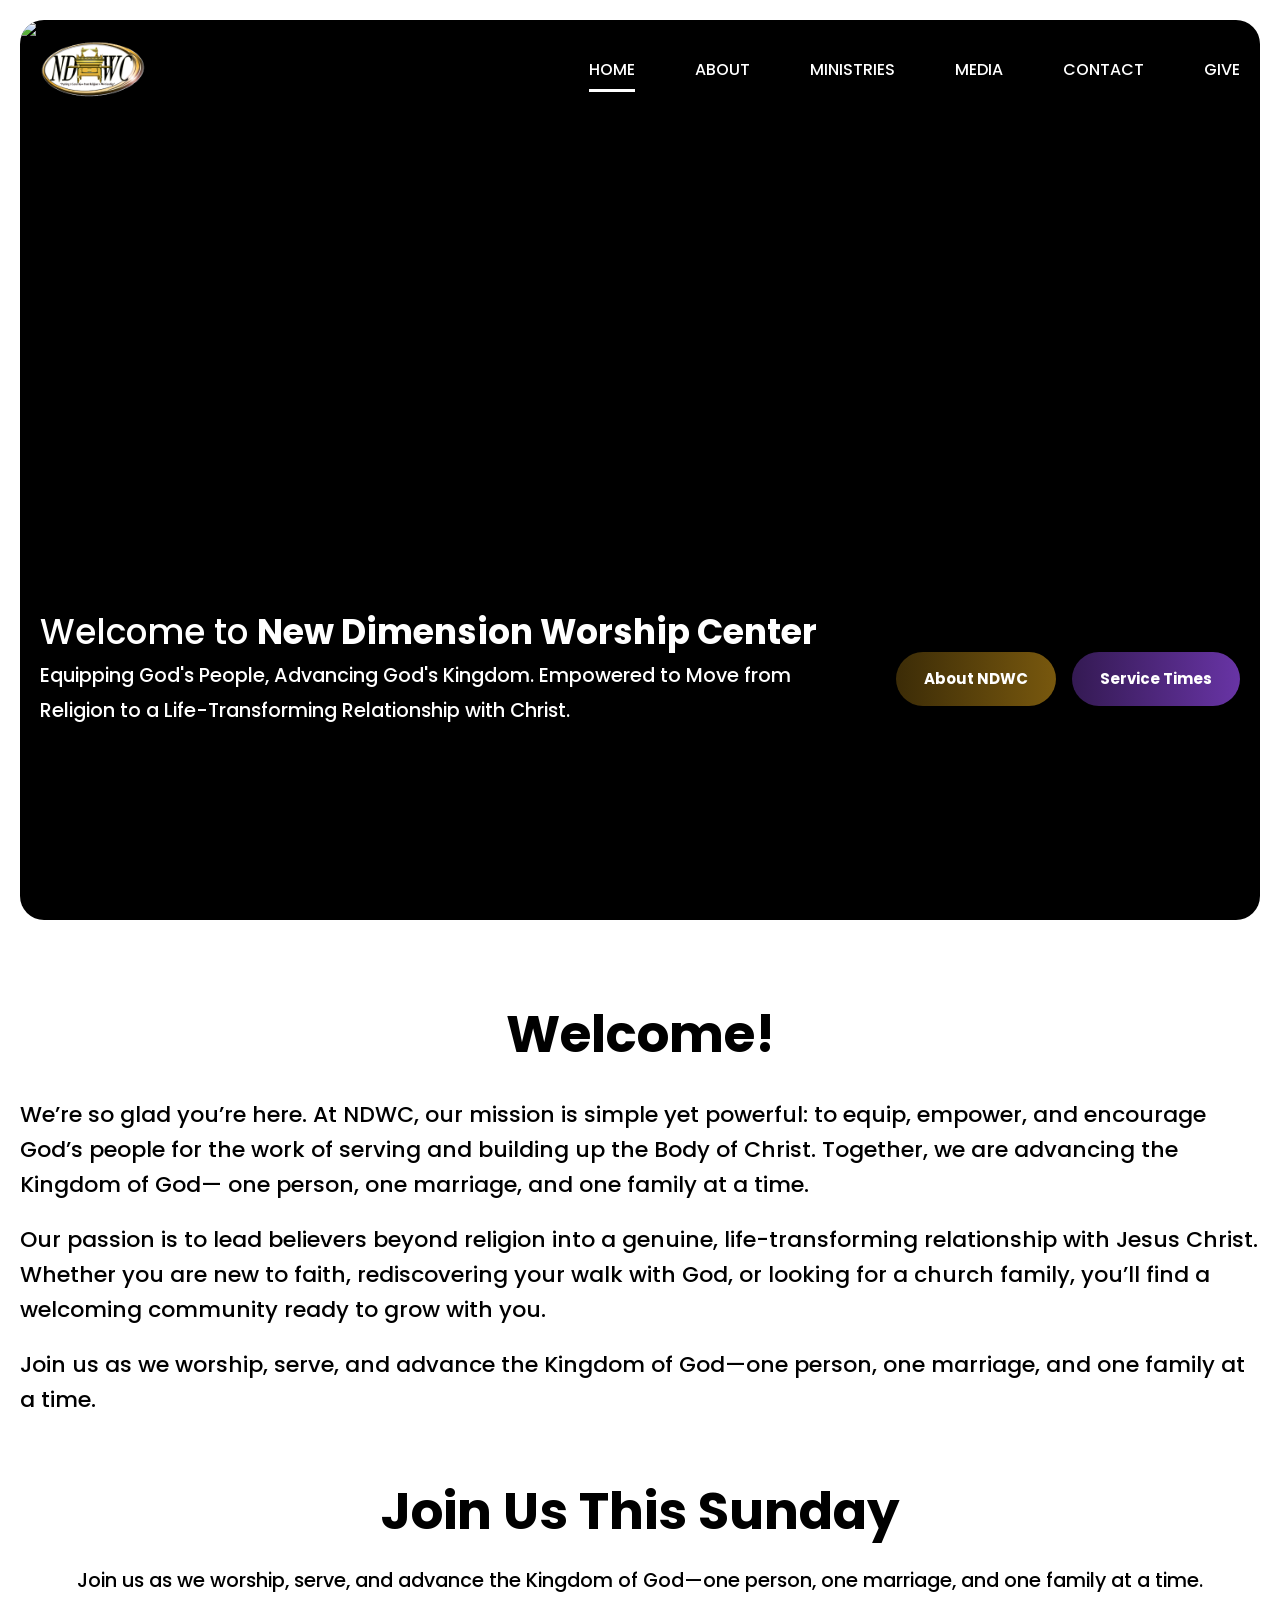
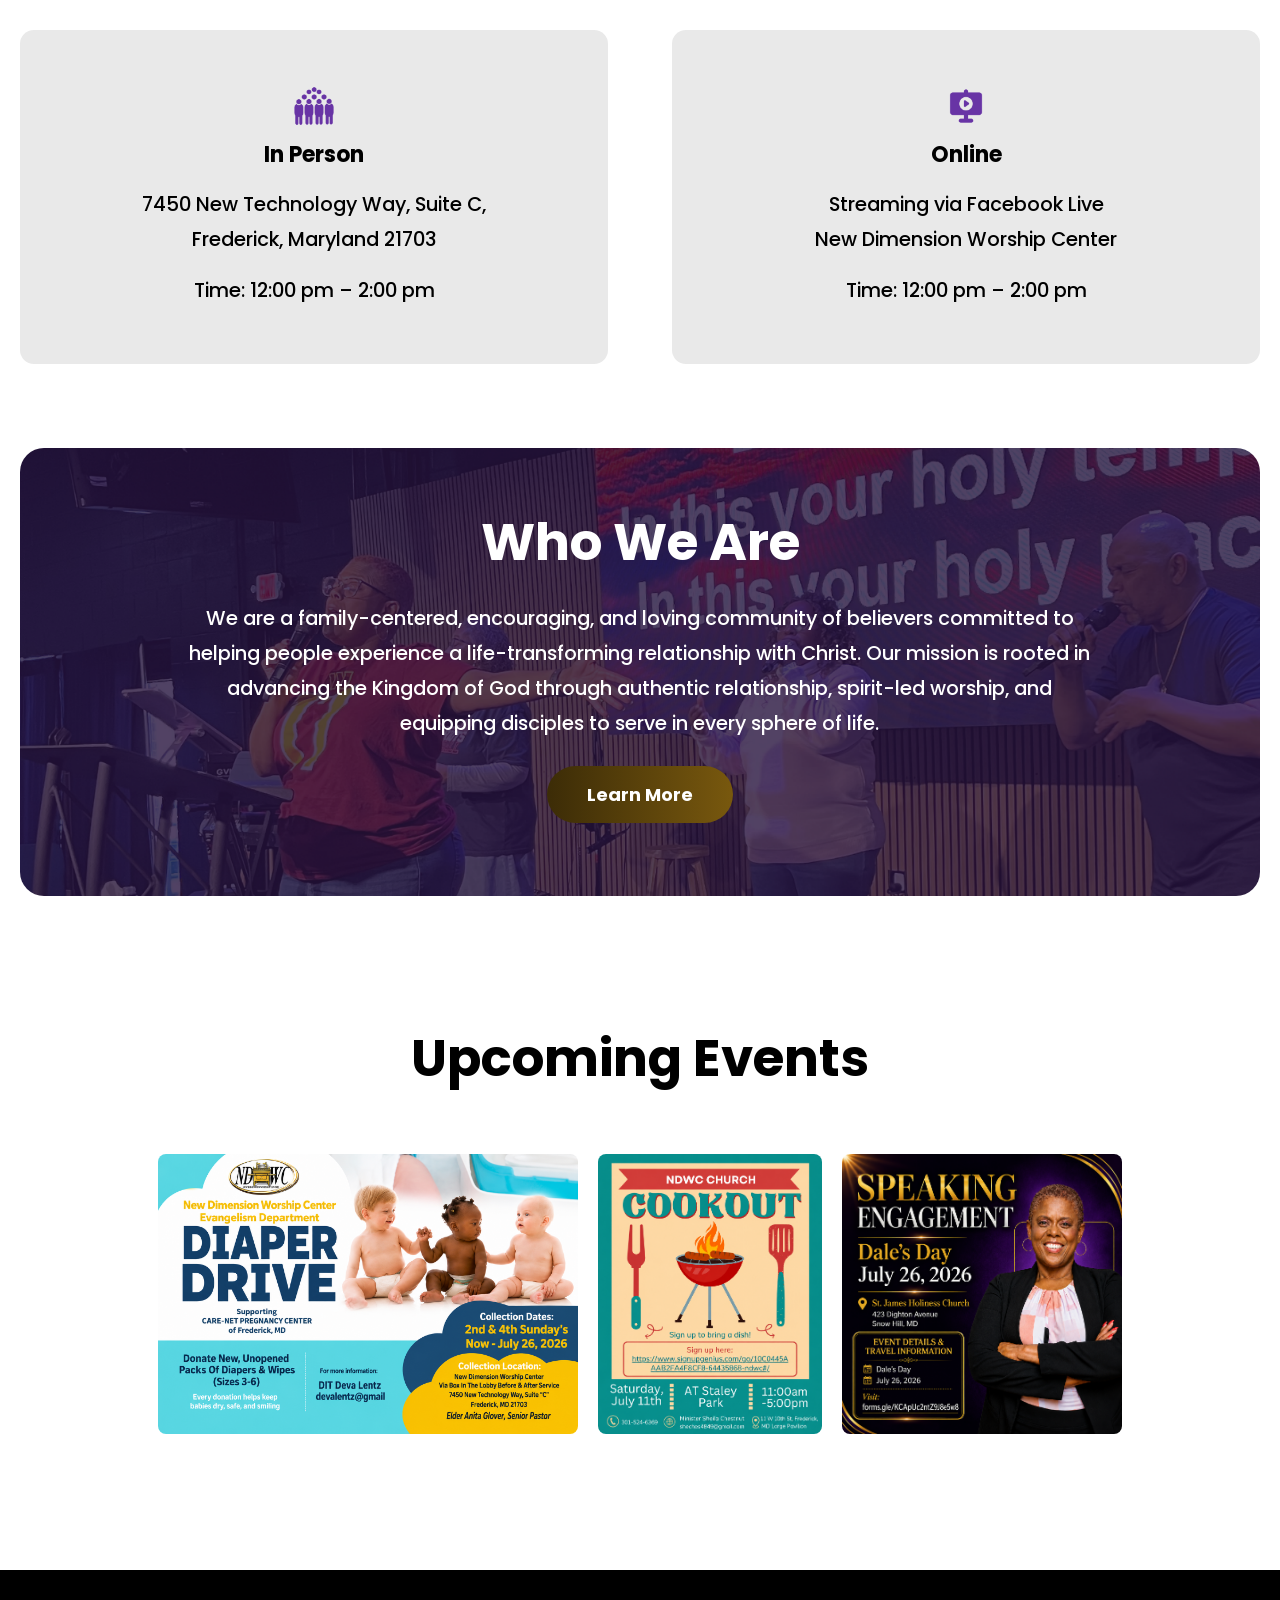
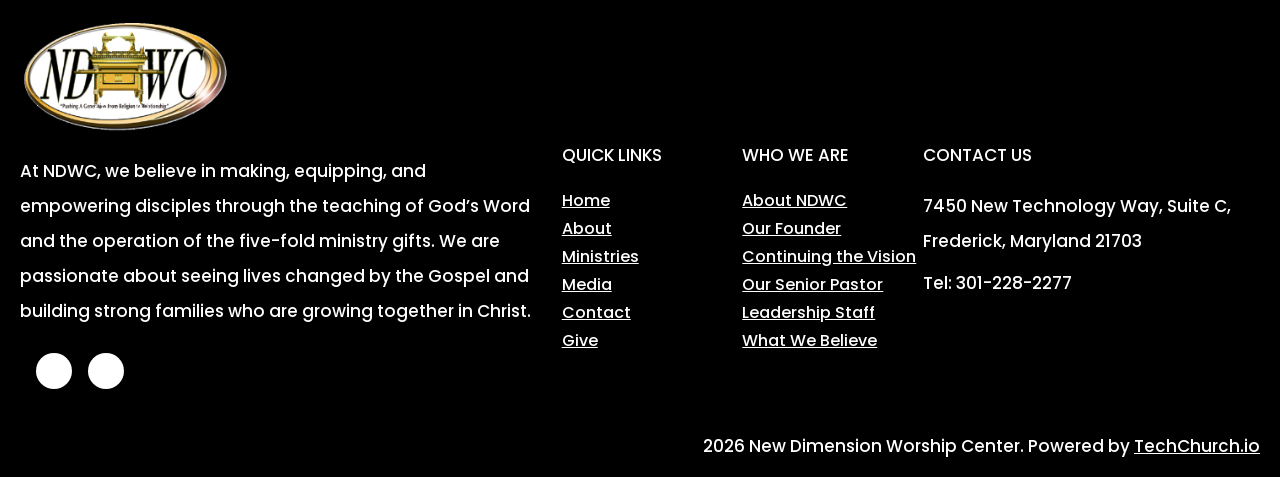
==== commit f4edb7f2: "add social icons and update location" ====
--- a/index.html
+++ b/index.html
@@ -279,6 +279,17 @@
                        <p class="mt-4 footer-p">
               At NDWC, we believe in making, equipping, and empowering disciples through the teaching of God’s Word and the operation of the five-fold ministry gifts. We are passionate about seeing lives changed by the Gospel and building strong families who are growing together in Christ. 
             </p>
+            <div class="mt-6 flex items-center gap-4">
+              <a href="#" aria-label="Facebook" class="text-white text-3xl transition-opacity hover:opacity-80">
+                <i class="fa-brands fa-facebook"></i>
+              </a>
+              <a href="#" aria-label="Instagram" class="flex text-2xl h-9 w-9 items-center justify-center rounded-full bg-white text-black  transition-opacity hover:opacity-80">
+                <i class="fa-brands fa-instagram"></i>
+              </a>
+              <a href="#" aria-label="YouTube" class="flex text-2xl h-9 w-9 items-center justify-center rounded-full bg-white text-black  transition-opacity hover:opacity-80">
+                <i class="fa-brands fa-youtube"></i>
+              </a>
+            </div>
           </div>
 
           <div>
@@ -328,7 +339,7 @@
     </footer>
   </div>
 
-
+  <script src="https://kit.fontawesome.com/db52efc7ec.js" crossorigin="anonymous"></script>
   <script src="assets/script.js" ></script>
     <script src="https://unpkg.com/aos@next/dist/aos.js"></script>
   <script>
--- a/src/output.css
+++ b/src/output.css
@@ -15,12 +15,16 @@
     --container-3xl: 48rem;
     --text-sm: 0.875rem;
     --text-sm--line-height: calc(1.25 / 0.875);
+    --text-lg: 1.125rem;
+    --text-lg--line-height: calc(1.75 / 1.125);
     --text-xl: 1.25rem;
     --text-xl--line-height: calc(1.75 / 1.25);
     --text-2xl: 1.5rem;
     --text-2xl--line-height: calc(2 / 1.5);
     --text-3xl: 1.875rem;
     --text-3xl--line-height: calc(2.25 / 1.875);
+    --text-6xl: 3.75rem;
+    --text-6xl--line-height: 1;
     --font-weight-medium: 500;
     --font-weight-bold: 700;
     --radius-md: 0.375rem;
@@ -229,6 +233,12 @@
   .z-\[9999\] {
     z-index: 9999;
   }
+  .col-span-1 {
+    grid-column: span 1 / span 1;
+  }
+  .col-span-2 {
+    grid-column: span 2 / span 2;
+  }
   .float-end {
     float: inline-end;
   }
@@ -301,15 +311,24 @@
   .h-4 {
     height: calc(var(--spacing) * 4);
   }
+  .h-5 {
+    height: calc(var(--spacing) * 5);
+  }
   .h-7 {
     height: calc(var(--spacing) * 7);
   }
   .h-8 {
     height: calc(var(--spacing) * 8);
   }
+  .h-9 {
+    height: calc(var(--spacing) * 9);
+  }
   .h-10 {
     height: calc(var(--spacing) * 10);
   }
+  .h-12 {
+    height: calc(var(--spacing) * 12);
+  }
   .h-15 {
     height: calc(var(--spacing) * 15);
   }
@@ -346,15 +365,24 @@
   .w-4 {
     width: calc(var(--spacing) * 4);
   }
+  .w-5 {
+    width: calc(var(--spacing) * 5);
+  }
   .w-7 {
     width: calc(var(--spacing) * 7);
   }
   .w-8 {
     width: calc(var(--spacing) * 8);
   }
+  .w-9 {
+    width: calc(var(--spacing) * 9);
+  }
   .w-10 {
     width: calc(var(--spacing) * 10);
   }
+  .w-12 {
+    width: calc(var(--spacing) * 12);
+  }
   .w-25 {
     width: calc(var(--spacing) * 25);
   }
@@ -378,6 +406,15 @@
   }
   .w-full {
     width: 100%;
+  }
+  .max-w-80 {
+    max-width: calc(var(--spacing) * 80);
+  }
+  .max-w-\[40\%\] {
+    max-width: 40%;
+  }
+  .max-w-\[60\%\] {
+    max-width: 60%;
   }
   .max-w-\[65\%\] {
     max-width: 65%;
@@ -449,6 +486,9 @@
   }
   .items-end {
     align-items: flex-end;
+  }
+  .items-start {
+    align-items: flex-start;
   }
   .justify-between {
     justify-content: space-between;
@@ -535,6 +575,9 @@
   .rounded-\[14px\] {
     border-radius: 14px;
   }
+  .rounded-full {
+    border-radius: calc(infinity * 1px);
+  }
   .rounded-md {
     border-radius: var(--radius-md);
   }
@@ -599,6 +642,9 @@
   .p-5 {
     padding: calc(var(--spacing) * 5);
   }
+  .px-2 {
+    padding-inline: calc(var(--spacing) * 2);
+  }
   .px-4 {
     padding-inline: calc(var(--spacing) * 4);
   }
@@ -667,6 +713,25 @@
   }
   .text-center {
     text-align: center;
+  }
+  .text-left {
+    text-align: left;
+  }
+  .text-2xl {
+    font-size: var(--text-2xl);
+    line-height: var(--tw-leading, var(--text-2xl--line-height));
+  }
+  .text-3xl {
+    font-size: var(--text-3xl);
+    line-height: var(--tw-leading, var(--text-3xl--line-height));
+  }
+  .text-6xl {
+    font-size: var(--text-6xl);
+    line-height: var(--tw-leading, var(--text-6xl--line-height));
+  }
+  .text-lg {
+    font-size: var(--text-lg);
+    line-height: var(--tw-leading, var(--text-lg--line-height));
   }
   .text-sm {
     font-size: var(--text-sm);
@@ -741,6 +806,11 @@
   }
   .transition-colors {
     transition-property: color, background-color, border-color, outline-color, text-decoration-color, fill, stroke, --tw-gradient-from, --tw-gradient-via, --tw-gradient-to;
+    transition-timing-function: var(--tw-ease, var(--default-transition-timing-function));
+    transition-duration: var(--tw-duration, var(--default-transition-duration));
+  }
+  .transition-opacity {
+    transition-property: opacity;
     transition-timing-function: var(--tw-ease, var(--default-transition-timing-function));
     transition-duration: var(--tw-duration, var(--default-transition-duration));
   }
@@ -1038,6 +1108,11 @@
   .lg\:h-12 {
     @media (width >= 64rem) {
       height: calc(var(--spacing) * 12);
+    }
+  }
+  .lg\:h-\[450px\] {
+    @media (width >= 64rem) {
+      height: 450px;
     }
   }
   .lg\:h-\[500px\] {
